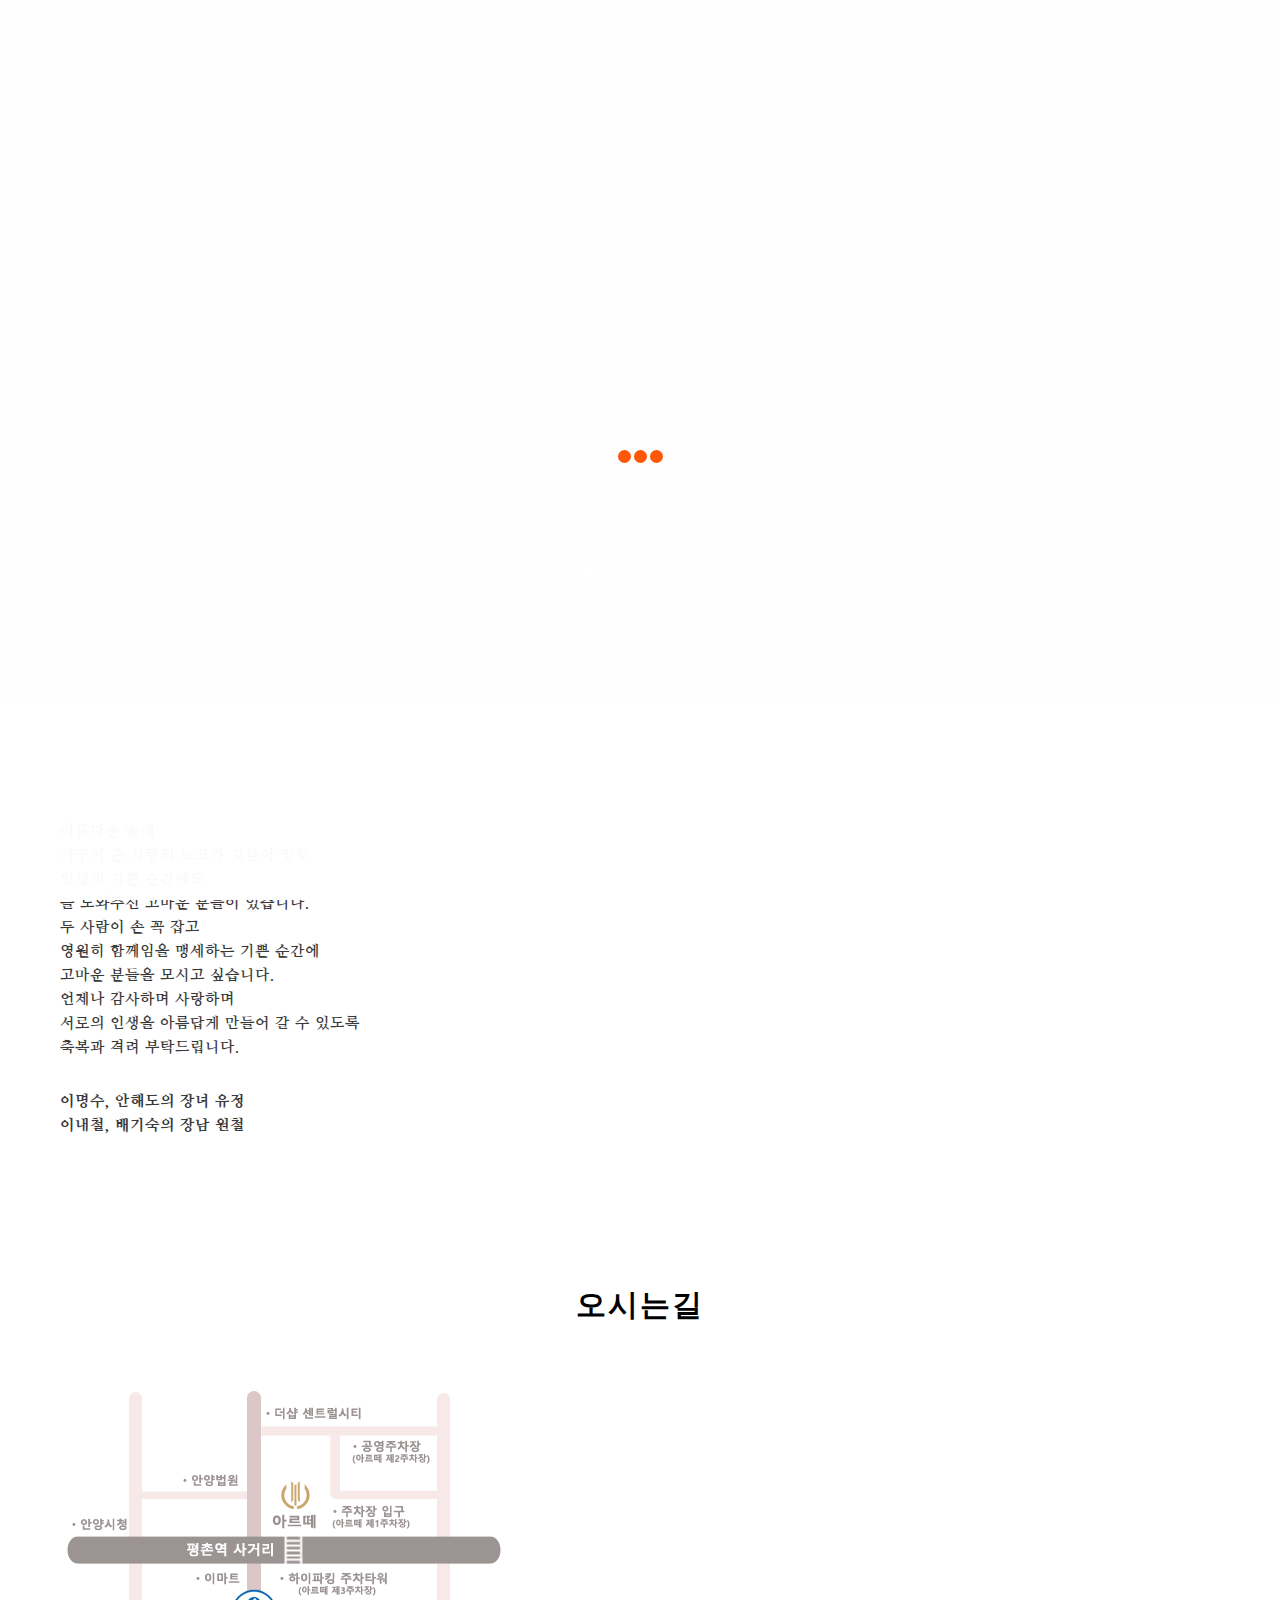
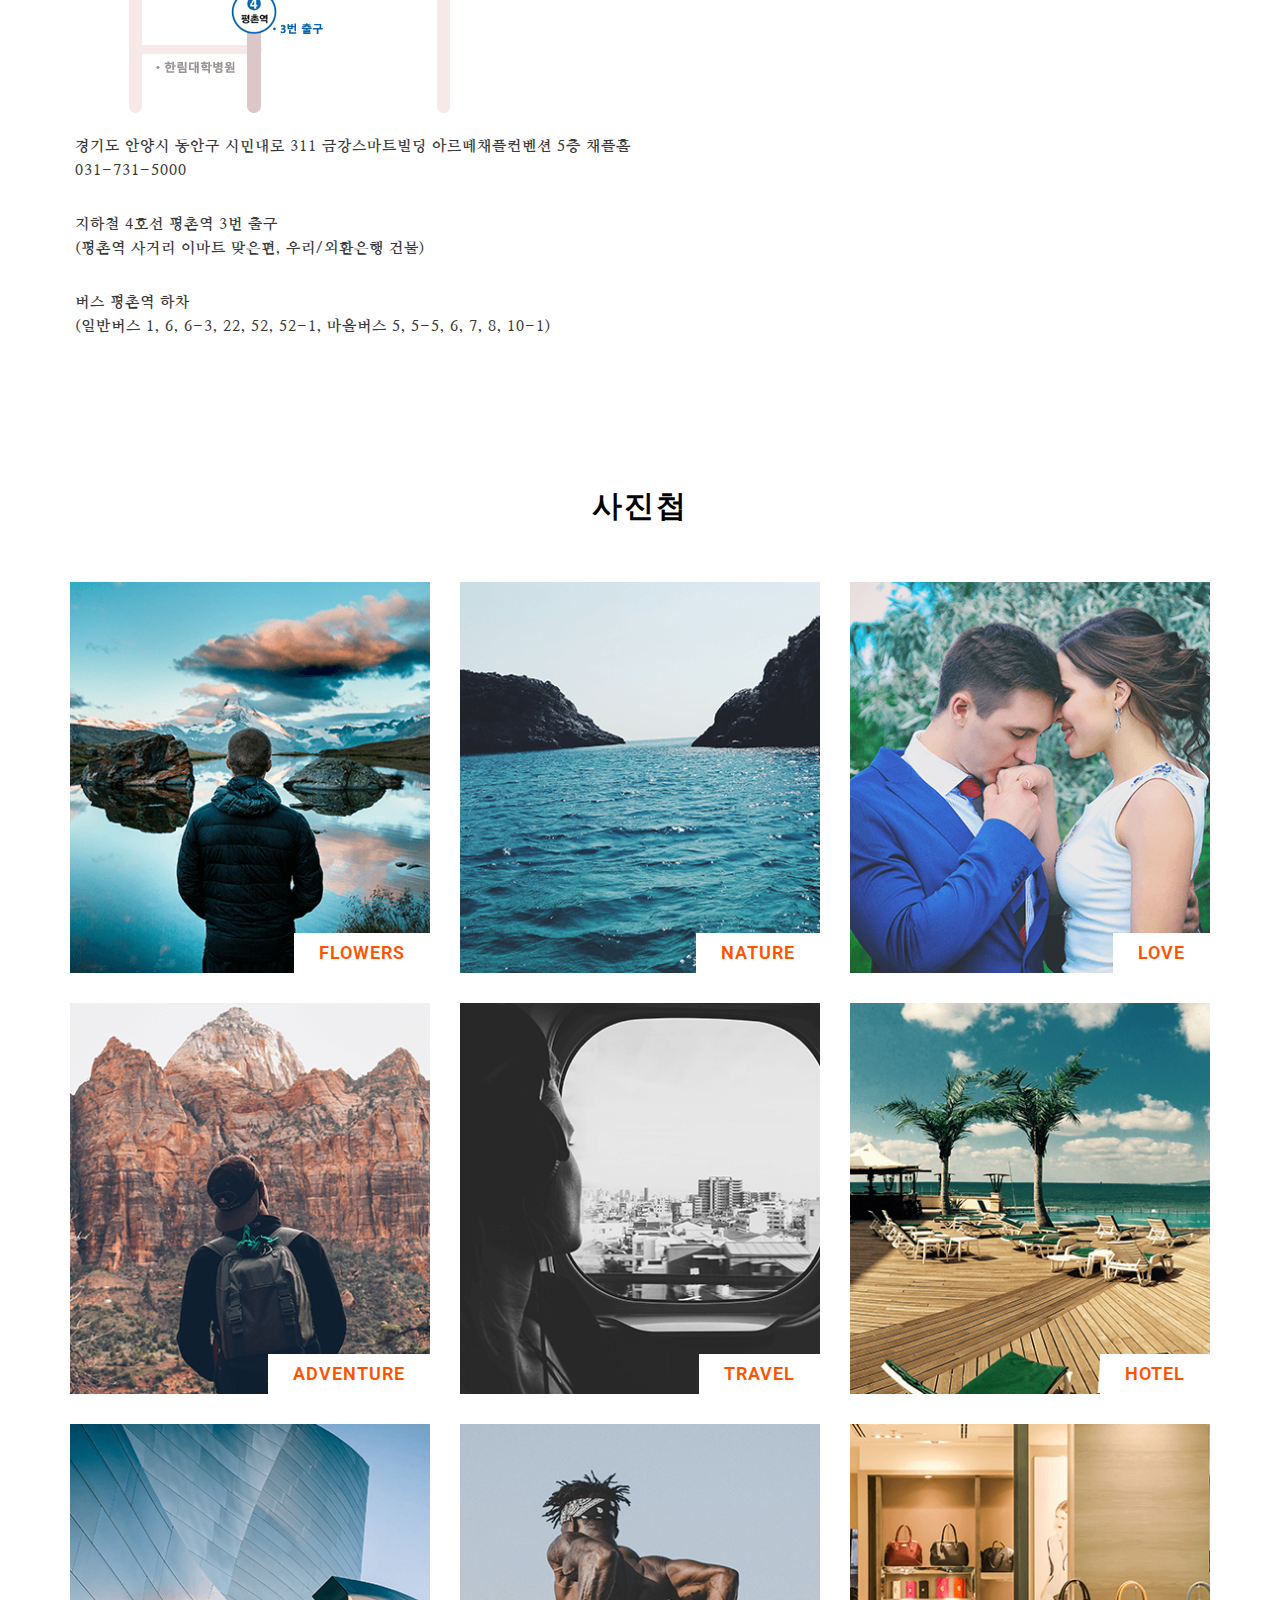
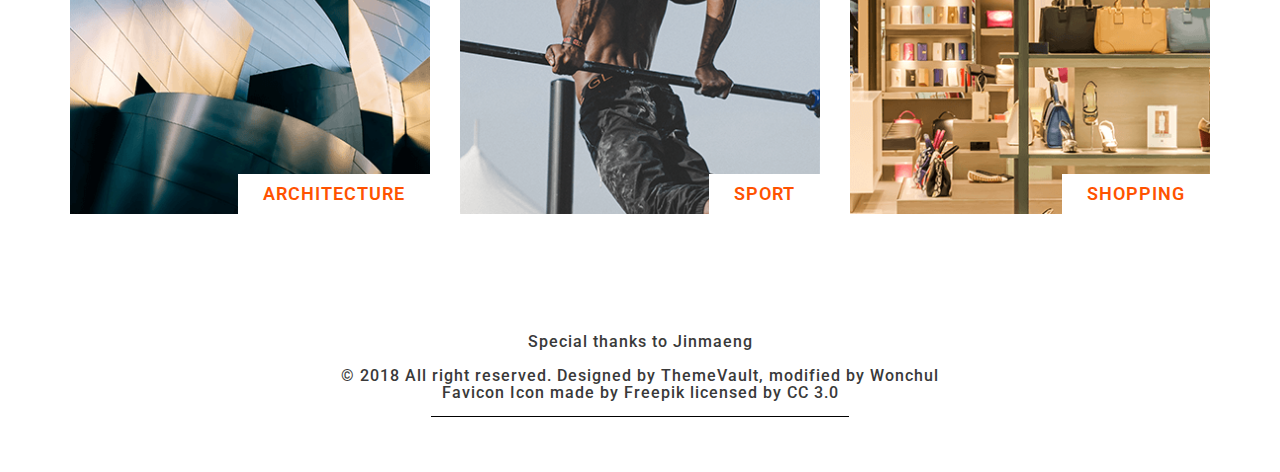
==== wed/index.html @ c291c89d "Add Initial wed page" ====
<!--Template Name: Snappy
File Name: index.html
Author Name: ThemeVault
Author URI: http://www.themevault.net/
License URI: http://www.themevault.net/license/-->

<!DOCTYPE html>
<html lang="en">
    <head>
        <meta charset="utf-8">
        <meta http-equiv="X-UA-Compatible" content="IE=edge">
        <meta name="viewport" content="width=device-width, initial-scale=1.0">
        <link rel="icon" href="images/favicon.png"/>
        <title>유정 & 원철 결혼합니다.</title>
        <!-- Bootstrap core CSS -->
        <link href="css/bootstrap.min.css" rel="stylesheet">
        <link href="css/magnific-popup.css" rel="stylesheet">
        <!-- Custom styles for this template -->
        <link href="css/style.css" rel="stylesheet">
        <link href="css/responsive.css" rel="stylesheet">
        <script src="js/jquery.min.js" type="text/javascript"></script>
        <script src="js/bootstrap.min.js" type="text/javascript"></script>
        <script src="js/custom.js" type="text/javascript"></script>
    </head>
    <body id="myPage">
        <div class="section-page-wrap">
            <div id="preloader-container">
                <div class="preloader">
                    <span class="bubble-01"></span>
                    <span class="bubble-02"></span>
                    <span class="bubble-03"></span>
                </div>
            </div>
            <div class="banner-full-image">
                <div class="banner-title">
                    <h1>결혼합니다</h1>
                </div>
                <div class="banner-bottom-title">
                    <h1>원철 & 유정</h1>
                </div>
                <div class="banner-bottom-title-dates">
                    <h1>2018.10.28(일) 11시</h1>
                </div>
            </div>

            <!-------------About----------->
            <section id="about" class="section-padding">
                <div class="container">
                    <div class="row text-center">
                        <div class="row text-left">
                          <p class="desc-text">
                            아름다운 꽃에<br>
                            가꾸어 온 사랑의 노고가 깃들어 있듯<br>
                            인생의 기쁜 순간에도<br>
                            늘 도와주신 고마운 분들이 있습니다.<br>
                            두 사람이 손 꼭 잡고<br>
                            영원히 함께임을 맹세하는 기쁜 순간에<br>
                            고마운 분들을 모시고 싶습니다.<br>
                            언제나 감사하며 사랑하며<br>
                            서로의 인생을 아름답게 만들어 갈 수 있도록<br>
                            축복과 격려 부탁드립니다.
                          </p>
                        </div>
                    </div>
                    <div class="row">
                        <div class="row text-left">
                            <p class="desc-text2">
                                이명수, 안해도의 장녀 유정<br>
                                이내철, 배기숙의 장남 원철
                            </p>
                        </div>
                    </div>
                </div>
            </section>

            <!--- Map --->
            <section id="map" class="section-padding">
                <div class="container">
                    <div class="text-head">
                        <h2>오시는길</h2>
                    </div>
                    <div class="row text-center">
                        <div class="map-image">
                           <img src="images/map.png" alt="user-image" class="img-responsive"><br>
                        </div>
                    </div>
                    <div class="row text-left">
                        <p class="desc-text">
                            경기도 안양시 동안구 시민대로 311 금강스마트빌딩 아르떼채플컨벤션 5층 채플홀<br>
                            031-731-5000
                        </p>
                        <p class="desc-text">
                            지하철   4호선 평촌역 3번 출구<br>
                            (평촌역 사거리 이마트 맞은편, 우리/외환은행 건물)<br>
                        </p>
                        <p class="desc-text">
                            버스   평촌역 하차<br>
                            (일반버스 1, 6, 6-3, 22, 52, 52-1, 마을버스 5, 5-5, 6, 7, 8, 10-1)
                        </p>
                    </div>
                </div>
            </section>


            <!------------Images--------------------->
            <section id="gallery-block" class="section-padding">
                <div class="container">
                    <div class="text-head">
                        <h2>사진첩</h2>
                    </div>
                    <div class="row">
                        <div class="col-md-4 col-sm-4 col-xs-12 gallery-list">
                            <div class="port-image">
                                <img src="images/gallery-image1.png" alt="Gallery-Image" class="img-responsive">
                                <div class="overlay">
                                    <div class="text"><a href="images/gallery-image1.png" class="image-popup"><img src="images/pin.png"></a></div>
                                </div>
                            </div>
                            <h1 class="port-title">flowers</h1>
                        </div>
                        <div class="col-md-4 col-sm-4 col-xs-12 gallery-list">
                            <div class="port-image">
                                <img src="images/gallery-image2.png" alt="Gallery-Image" class="img-responsive">
                                <div class="overlay">
                                    <div class="text"><a href="images/gallery-image2.png" class="image-popup"><img src="images/pin.png"></a></div>
                                </div>
                            </div>
                            <h1 class="port-title">nature</h1>
                        </div>
                        <div class="col-md-4 col-sm-4 col-xs-12 gallery-list">
                            <div class="port-image">
                                <img src="images/gallery-image3.png" alt="Gallery-Image" class="img-responsive">
                                <div class="overlay">
                                    <div class="text"><a href="images/gallery-image3.png" class="image-popup"><img src="images/pin.png"></a></div>
                                </div>
                            </div>
                            <h1 class="port-title">love</h1>
                        </div>
                        <div class="col-md-4 col-sm-4 col-xs-12 gallery-list">
                            <div class="port-image">
                                <img src="images/gallery-image4.png" alt="Gallery-Image" class="img-responsive">
                                <div class="overlay">
                                    <div class="text"><a href="images/gallery-image4.png" class="image-popup"><img src="images/pin.png"></a></div>
                                </div>
                            </div>
                            <h1 class="port-title">adventure</h1>
                        </div>
                        <div class="col-md-4 col-sm-4 col-xs-12 gallery-list">
                            <div class="port-image">
                                <img src="images/gallery-image5.png" alt="Gallery-Image" class="img-responsive">
                                <div class="overlay">
                                    <div class="text"><a href="images/gallery-image5.png" class="image-popup"><img src="images/pin.png"></a></div>
                                </div>
                            </div>
                            <h1 class="port-title">travel</h1>
                        </div>
                        <div class="col-md-4 col-sm-4 col-xs-12 gallery-list">
                            <div class="port-image">
                                <img src="images/gallery-image6.png" alt="Gallery-Image" class="img-responsive">
                                <div class="overlay">
                                    <div class="text"><a href="images/gallery-image6.png" class="image-popup"><img src="images/pin.png"></a></div>
                                </div>
                            </div>
                            <h1 class="port-title">hotel</h1>
                        </div>
                        <div class="col-md-4 col-sm-4 col-xs-12 gallery-list">
                            <div class="port-image">
                                <img src="images/gallery-image7.png" alt="Gallery-Image" class="img-responsive">
                                <div class="overlay">
                                    <div class="text"><a href="images/gallery-image7.png" class="image-popup"><img src="images/pin.png"></a></div>
                                </div>
                            </div>
                            <h1 class="port-title">architecture</h1>
                        </div>
                        <div class="col-md-4 col-sm-4 col-xs-12 gallery-list">
                            <div class="port-image">
                                <img src="images/gallery-image8.png" alt="Gallery-Image" class="img-responsive">
                                <div class="overlay">
                                    <div class="text"><a href="images/gallery-image8.png" class="image-popup"><img src="images/pin.png"></a></div>
                                </div>
                            </div>
                            <h1 class="port-title">sport</h1>
                        </div>
                        <div class="col-md-4 col-sm-4 col-xs-12 gallery-list">
                            <div class="port-image">
                                <img src="images/gallery-image9.png" alt="Gallery-Image" class="img-responsive">
                                <div class="overlay">
                                    <div class="text"><a href="images/gallery-image9.png" class="image-popup"><img src="images/pin.png"></a></div>
                                </div>
                            </div>
                            <h1 class="port-title">shopping</h1>
                        </div>
                    </div>
                </div>
            </section>

            <!--------Images End------------------>


            <!---footer--->
            <footer>
                <div class="container text-center">
                    <div class="copyright">
                        <!--Do not remove Backlink from footer of the template. To remove it you can purchase the Backlink-->
                        Special thanks to Jinmaeng<br><br>
                        &copy; 2018 All right reserved. Designed by ThemeVault, modified by Wonchul<br>
                        Favicon Icon made by Freepik licensed by CC 3.0
                    </div>
                </div>
            </footer>
        </div>
        <script>
            jQuery(window).load(function () {
                $('#preloader-container').delay(650).fadeOut('slow')
                        ;
            });
        </script>
        <script src="js/jquery.magnific-popup.min.js"></script>
        <script>
                            jQuery(document).ready(function ($) {
                                $('.image-popup').magnificPopup({
                                    type: 'image',
                                    removalDelay: 300,
                                    mainClass: 'mfp-with-zoom',
                                    titleSrc: 'title',
                                    gallery: {
                                        enabled: true
                                    },
                                    zoom: {
                                        enabled: true, // By default it's false, so don't forget to enable it

                                        duration: 300, // duration of the effect, in milliseconds
                                        easing: 'ease-in-out', // CSS transition easing function

                                        // The "opener" function should return the element from which popup will be zoomed in
                                        // and to which popup will be scaled down
                                        // By defailt it looks for an image tag:
                                        opener: function (openerElement) {
                                            // openerElement is the element on which popup was initialized, in this case its <a> tag
                                            // you don't need to add "opener" option if this code matches your needs, it's defailt one.
                                            return openerElement.is('img') ? openerElement : openerElement.find('img');
                                        }
                                    }
                                });
                            });
        </script>
    </body>
</html>
---- wed/css/style.css ----
/*
Template Name: Snappy
File Name: style.css
Author Name: ThemeVault
Author URI: http://www.themevault.net/
License URI: http://www.themevault.net/license/
*/


/* FONTS*/

@import url('https://fonts.googleapis.com/css?family=Oswald:400,500,600,700');
@import url('https://fonts.googleapis.com/css?family=Roboto:300,400,500,700,900');
@import url('https://fonts.googleapis.com/css?family=Nanum+Brush+Script|Nanum+Myeongjo:400,700,800&subset=korean');

/*@import '../fonts/font-awesome-4.7.0/css/font-awesome.min.css';*/


html {
    font-family: sans-serif;
    -ms-text-size-adjust: 100%;
    -webkit-text-size-adjust: 100%;
    font-size: 10px;
    -webkit-tap-highlight-color: transparent;
    margin: 0;
    padding: 0;
}

a, button {
    text-decoration: none;
    cursor: pointer;
}
a {
    color: inherit;
    -webkit-transition: color 0.3s ease;
    -moz-transition: color 0.3s ease;
    -ms-transition: color 0.3s ease;
    -o-transition: color 0.3s ease;
    transition: color 0.3s ease;
}
a:hover,
a:active,
a:focus {
    color: inherit;
    outline: none !important;
    text-decoration: none;
}

ul{
    margin: 0;
    padding: 0;
}
.form-control::-webkit-input-placeholder {
    color: #ff5200;
    opacity: 1;
}
.placeholder-fix:focus::-webkit-input-placeholder  {color:transparent !important; }
.placeholder-fix:focus::-moz-placeholder   {color:transparent !important;}
.placeholder-fix:-moz-placeholder   {color:transparent !important;}
.form-control:focus{

}
textarea:focus,textArea:focus,
input[type="text"]:focus,
input[type="password"]:focus,
input[type="datetime"]:focus,
input[type="datetime-local"]:focus,
input[type="date"]:focus,
input[type="month"]:focus,
input[type="time"]:focus,
input[type="week"]:focus,
input[type="number"]:focus,
input[type="email"]:focus,
input[type="url"]:focus,
input[type="search"]:focus,
input[type="tel"]:focus,
input[type="color"]:focus,
.uneditable-input:focus {   
    border-color: none;
    box-shadow: none !important;
    outline: 0 none;
    border-color: #ff5200 !important;
}

button,
input,
optgroup,
select,
textarea {
    color: inherit;
    font: inherit;
    margin: 0;
}
button:active,
button:focus {
    outline: none !important;
    text-decoration: none;
}
.section-page-wrap {
    overflow: hidden;
    position: relative;
}

/* typography */

body {
    margin: 0;
    color: #393939;
    font-family: 'Roboto', sans-serif;
    font-size: 13px;
    line-height: 1.1;
    background-color: #fff;
}
* {
    margin: 0;
    padding: 0;
}
h1,h2,h3,h4,h5,h6,p{
    margin: 0
}

/* buttons */

.btn {
    text-align: center;
    line-height: 1.1;
    border-radius: 0;
    color: #fff;
    position: relative;
}
.btn-secondary {
    background: #ff5200 none repeat scroll 0 0;
    font-size: 13px;
    font-weight: 600;
    letter-spacing: 1px;
    border: 2px solid rgba(0,0,0,0);
    padding: 13px 15px;
    text-transform: uppercase;
    transition: background 0.3s ease-in-out 0s;
}
.btn-secondary:hover {
    color: #fff;
}

.btn-primary {
    background: #ff5200 none repeat scroll 0 0;
    border: medium none;
    border-radius: 8px;
    font-size: 15px;
    font-weight: 600;
    letter-spacing: 2px;
    padding: 13px 15px;
    text-transform: uppercase;
    transition: background 0.3s ease-in-out 0s;
}
.btn-primary:hover {
    background: #393939;
    border-color: #38300a;
}
.btn-primary.focus, .btn-primary:focus {
    background: #393939;
    border-color: #393939;
}

.btn-submit {
    display: block;
    width: 100%;
    padding: 16px;
    font-size: 13px;
    font-weight: 600;
    letter-spacing: 1.3px;
    color: #fff;
    -webkit-transition: background 0.3s ease-in-out;
    -moz-transition: background 0.3s ease-in-out;
    -ms-transition: background 0.3s ease-in-out;
    -o-transition: background 0.3s ease-in-out;
    transition: background 0.3s ease-in-out;
}

/*toggle menu*/
.top-nav-bar {
    left: 70px;
    position: absolute;
    top: 60px;
    z-index: 99999;
}
#toggle {
    cursor: pointer;
    width: 28px;
    margin-bottom: 25px;
}

#toggle div {
    width: 100%;
    height: 3px;
    background: #ff5200;
    margin: 5px auto;
    transition: all 0.3s;
    backface-visibility: hidden;
}

#toggle.on .one {
    transform: rotate(45deg) translate(4px, 4px);
}

#toggle.on .two {
    opacity: 0;
}

#toggle.on .three {
    transform: rotate(-45deg) translate(7px, -8px);
}

#menu {

    display: none;
}

.menu-view li a {
    display: inline-block;
    padding-top: 25px;
    padding-bottom: 25px;
}



/*banner*/
.banner-full-image {
    background: rgba(0, 0, 0, 0) url("../images/banner.JPG") no-repeat scroll center top / cover ;
    background-attachment: fixed;
    height: 700px;
    position: relative;
}
.banner-full-image::after {
    background-color: rgba(0, 0, 0, 0.2);
    content: "";
    display: block;
    height: 100%;
    left: 0;
    position: relative;
    top: 0;
    width: 100%;
    z-index: 1;
}
.banner-title {
    color: #fff;
    display: block;
    left: 50%;
    position: absolute;
    text-align: center;
    top: 25%;
    transform: translate(-50%, -50%);
    width: 100%;
    z-index: 2;
}

.banner-title > h1 {
    color: #fff;
    font-family: 'Nanum Brush Script', cursive;
    font-size: 70px;
    font-weight: 200;
    letter-spacing: 4px;
    line-height: 1.3;
    text-transform: uppercase;
    margin-bottom: 50px;
}

.banner-bottom-title {
    color: #fff;
    display: block;
    left: 50%;
    position: absolute;
    text-align: center;
    top: 85%;
    transform: translate(-50%, -50%);
    width: 100%;
    z-index: 2;
}

.banner-bottom-title > h1 {
    color: #fff;
    font-family: 'Nanum Brush Script', cursive;
    font-size: 70px;
    font-weight: 200;
    letter-spacing: 4px;
    line-height: 1.3;
    text-transform: uppercase;
    margin-bottom: 50px;
}

.banner-bottom-title-dates {
    color: #fff;
    display: block;
    left: 50%;
    position: absolute;
    text-align: center;
    top: 97%;
    transform: translate(-50%, -50%);
    width: 100%;
    z-index: 2;
}

.banner-bottom-title-dates > h1 {
    color: #fff;
    font-family: 'Nanum Brush Script', cursive;
    font-size: 35px;
    font-weight: 200;
    letter-spacing: 4px;
    line-height: 1.3;
    text-transform: uppercase;
    margin-bottom: 50px;
}


.map-image {
  display: block;
  margin-left: auto;
  margin-right: auto;
  width: 100%;
}

/*gallery block*/
.port-image {
    position: relative;
}
.overlay {
    position: absolute;
    bottom: 0;
    left: 100%;
    right: 0;
    background-color: rgba(221,221,221,0.6);
    overflow: hidden;
    width: 0;
    height: 100%;
    transition: .5s ease;
}

.port-image:hover .overlay {
    width: 100%;
    left: 0;
}
.text {
    left: 50%;
    overflow: hidden;
    position: absolute;
    top: 50%;
    transform: translate(-50%, -50%);
}
#gallery-block .row > .gallery-list {
    margin-bottom: 30px;
}
#gallery-block .row > .gallery-list:nth-last-child(-n+3){
    margin-bottom: 0px;
}


/*section padd*/
.section-padding{
    padding-top: 120px;
}
.offspace-125 {
    margin-top: 125px;
}
.offspace-90{
    margin-top: 90px;
}
.offspace-80{
    margin-top: 80px;
}
.offspace-60{
    margin-top: 60px;
}
.offspace-45{
    margin-top: 45px;
}
.divider-50 {
    border: medium none;
    clear: both;
    margin: 0;
    padding: 0;
    position: relative;
    height: 50px;
}

/*contact*/
.maintitle, .wrapactiondefault {
    background: rgba(0, 0, 0, 0) url("../images/sep-line.png") repeat scroll left top;
}
.maintitle {
    font-size: 19px;
    font-weight: 600;
    letter-spacing: 1px;
    line-height: 1;
    margin: 0 0 30px;
    padding: 0;
}
.maintitle span {
    background: #fff none repeat scroll 0 0;
    padding-right: 10px;
    text-transform: uppercase;
}
#contact dd span {
    font-weight: 500;
    color: #ff5200;
    margin-right: 5px;
}
#contact dd a:hover{
    color:#ff5200; 
}
#contact dd {
    margin-top: 5px;
}
#contact .form-control {
    background: transparent none repeat scroll 0 0;
    border: 2px solid #393939;
    box-shadow: none !important;
    /*font-family: "Montserrat",arial,sans-serif;*/
}
#contact .form-control {
    border-radius: 0px;
    box-shadow: 0 1px 1px rgba(0, 0, 0, 0.075) inset;
    color: #555555;
    display: block;
    font-size: 14px;
    height: 50px;
    line-height: 1.42857;
    padding: 14px 12px;
    transition: border-color 0.15s ease-in-out 0s, box-shadow 0.15s ease-in-out 0s;
    width: 100%;
}
#contact textarea {
    height: 180px !important;
}
#contact .form-control:hover, #contact .form-control:focus, #contact .form-control:active {
    border: 2px solid #ff5200;
    box-shadow: none !important;
    outline: medium none;
}
#contact .form-group {
    margin-bottom: 30px;
}
/*about*/
.text-head h2 {
    color: #000;
    font-size: 30px;
    font-weight: 700;
    letter-spacing: 2px;
    margin-bottom: 60px;
    text-align: center;
    text-transform: uppercase;
}
.user-title {
    color: #ff5200;
    font-weight: 600;
    letter-spacing: 1px;
    margin-top: 30px;
    text-transform: capitalize;
}
h2 {
    color: #393939;
    letter-spacing: 0.5px;
}
.port-title {
    background-color: #fff;
    bottom: 0;
    color: #ff5200;
    font-size: 18px;
    font-weight: 600;
    letter-spacing: 1px;
    padding: 10px 25px;
    position: absolute;
    right: 15px;
    text-transform: uppercase;
}


.desc-text {
    color: #393939;
    font-family: Nanum Myeongjo;
    font-size: 15px;
    font-weight: 700;
    letter-spacing: 1px;
    line-height: 24px;
    padding-left: 20px;
    padding-right: 20px;
    margin-bottom: 2em;
}

.desc-text2 {
    color: #393939;
    font-family: Nanum Myeongjo;
    font-size: 15px;
    font-weight: 900;
    letter-spacing: 1px;
    line-height: 24px;
    padding-left: 20px;
    padding-right: 20px;
    margin-bottom: 2em;
}

.tb-space {
    margin: 20px 0;
}
.desc-text + .desc-text {
    margin-top: 20px;
}
.item-about-review {
    display: table;
    margin-bottom: 50px;
}
.about-review-thumb {
    display: table-cell;
    width: 100px;
}
.about-review-thumb a {
    border: 1px solid #e5e5e5;
    display: block;
    overflow: hidden;
    padding: 10px;
    transition: all 0.5s ease-out 0s;
}
.about-review-thumb a img {
    transition: all 0.5s ease-out 0s;
    max-width: 100px;
}
.about-review-thumb a:hover {
    border-color: #ff5200;
}
.about-review-thumb a:hover img {
    transform: scale(1.15);
}
.about-info {
    display: table-cell;
    padding: 0 30px;
    vertical-align: top;
}
.title14 {
    font-size: 18px;
    font-weight: 600;
    letter-spacing: 1px;
    margin-bottom: 8px;
    text-transform: capitalize;
}
.title14 a:hover {
    color: #ff5200;
}
.desc {
    color: #555;
    line-height: 24px;
    font-size: 14px;
}



/*footer*/
footer{
    margin-top: 65px;
    padding: 55px 0;
    color: #393939;

}
.copyright {
    display: inline-block;
    font-size: 15.5px;
    font-weight: 500;
    letter-spacing: 1px;
    padding-bottom: 15px;
    position: relative;
    text-align: center;
}
.copyright::after {
    background-color: #000;
    bottom: 0;
    content: "";
    height: 1px;
    left: 0;
    margin-left: 15%;
    position: absolute;
    width: 70%;
}
.copyright a{
    color: #ff5200;
}
.copyright a:hover{
    color: #38300a;
}


/*instafeed images*/
#instafeed .likes {
    background: rgba(0,0,0, 0.5) none repeat scroll 0 0;
    color: #ffffff;
    display: flex;
    flex-direction: column;
    font-family: sans-serif;
    font-size: 1em;
    height: 100%;
    justify-content: center;
    left: 0;
    opacity: 0;
    position: absolute;
    right: 0;
    text-align: center;
    text-shadow: 0 1px rgba(0, 0, 0, 0.5);
    top: 0;
    transition: opacity 100ms ease 0s;
    width: 100%;
}
#instafeed a img{
    max-width: 100%;
}
.insta-image {
    max-width: 150px;
    position: relative;
}
#instafeed a:hover .likes {
    opacity:1;
}
.animated.flipInX {
    display: block;
    /*float: left;*/
    position: relative;
}
#instafeed > div{
    padding-left: 0px;
    padding-right: 0px;
}
.insta-image-list #instafeed > div:nth-child(-n+6){
    margin-bottom: 40px;
}


/* PRELOADER */
#page-preloader {
    background:  rgba(0,0,0,0.9);
}
#page-preloader {
    bottom: 0;
    height: 100%;
    left: 0;
    position: fixed;
    right: 0;
    top: 0;
    width: 100%;
    z-index: 100500;
}


.preloaderjs .spinner {
    display: none !important;
}
.loader-wrap {
    position: absolute;
    left: 50%;
    top: 50%;
    margin: -20px 0 0 -20px;
}
.loader-wrap > span {
    display: block;
}
.preloaderjs#page-preloader {
    background: rgba(46, 46, 46, 0.99) !important;
}
#page-preloader {
    position: fixed;
    z-index: 100500;
    top: 0;
    right: 0;
    bottom: 0;
    left: 0;
    width: 100%;
    height: 100%;
}
#page-preloader .spinner {
    position: absolute;
    z-index: 1001;
    top: 50%;
    left: 50%;
    display: block;
    width: 100px;
    height: 100px;
    margin-top: -50px;
    margin-left: -50px;
    -webkit-animation: spin 2.5s infinite linear;
    animation: spin 2.5s infinite linear;
    border: 4px double transparent;
    border-top-color: #e7e4d7;
    border-radius: 50%;
}
#page-preloader .spinner:before,
#page-preloader .spinner:after {
    position: absolute;
    content: '';
    border-radius: 50%;
}
#page-preloader .spinner:before {
    top: 5px;
    right: 5px;
    bottom: 5px;
    left: 5px;
    -webkit-animation: spin 2s infinite linear;
    animation: spin 2s infinite linear;
    border: 4px double transparent;
    border-top-color: #71383e;
}
#page-preloader .spinner:after {
    top: 15px;
    right: 15px;
    bottom: 15px;
    left: 15px;
    -webkit-animation: spin 1s infinite linear;
    animation: spin 1s infinite linear;
    border: 4px double transparent;
    border-top-color: #efa96b;
}
@-webkit-keyframes spin {
    0% {
        -webkit-transform: rotate(0);
        transform: rotate(0);
    }
    100% {
        -webkit-transform: rotate(360deg);
        transform: rotate(360deg);
    }
}
@keyframes spin {
    0% {
        -webkit-transform: rotate(0);
        transform: rotate(0);
    }
    100% {
        -webkit-transform: rotate(360deg);
        transform: rotate(360deg);
    }
}
.loader02 {
    width: 56px;
    height: 56px;
    border: 8px solid white;
    border-top-color: #fff;
    border-radius: 50%;
    position: relative;
    animation: loader-rotate 1s linear infinite;
    top: 50%;
    margin: -28px auto 0 auto;
}
.loader02 {
    border-top-color: #ff5200 !important;
}
@keyframes loader-rotate {
    0% {
        transform: rotate(0);
    }
    100% {
        transform: rotate(360deg);
    }
}

/*share buttons*/
.social-control-box {
    -webkit-transform: translateY(-50%) rotate(90deg) translateX(-50%);
    transform: translateY(-50%) rotate(90deg) translateX(-50%);
}
.share {
    cursor: default;
    display: inline-block;
    margin: 0 0.5em;
    padding: 0;
    position: fixed;
    right: 20px;
    text-align: center;
    top: 35px;
    z-index: 99999;
}
.follow:hover .label, .share:hover .label {
    opacity: 0;
    -webkit-transition: opacity .5s .125s ease-out;
    transition: opacity .5s .125s ease-out;
}
.follow:hover .icon, .share:hover .icon {
    border-radius: 50%;
    margin: 0 0;
}

.icon, .label {
    background-color: #ff5200;
    line-height: 2.4em;
}

.label {
    border-radius: 1rem;
    font-size: 13px;
    font-weight: 700;
    left: 0;
    letter-spacing: 1px;
    opacity: 1;
    pointer-events: none;
    position: absolute;
    right: 0;
    text-transform: capitalize;
    top: 0;
    transition: opacity 0.5s ease-out 0.75s;
    padding: 0;
}
.icon {
    border-radius: 0;
    cursor: pointer;
    display: inline-block;
    height: 2.4em;
    margin: 0 -.5em;
    -webkit-transition: background-color .5s ease-out, border-radius .5s .25s ease-out, margin .5s .25s ease-out;
    transition: background-color .5s ease-out, border-radius .5s .25s ease-out, margin .5s .25s ease-out;
    width: 2.4em;
    color: #fff;
}
.facebook {
    background-color: #31b0d5;
}
.twitter {
    background-color: #00aced;
}
.google-plus {
    background-color: #dd4b39;
}
.pinterest {
    background-color: #cb2027;
}
.icon.first {
    border-bottom-left-radius: 1em;
    border-top-left-radius: 1em;
    margin-left: 0;
}
.icon.last {
    border-bottom-right-radius: 1em;
    border-top-right-radius: 1em;
    margin-right: 0;
}
.icon:hover {
   color: #fff;
}



/*preload*/
#preloader-container {
    background: #fff;
    height: 100%;
    position: fixed;
    width: 100%;
    z-index: 9999;
}
.preloader {
    height: 60px;
    left: 50%;
    margin-left: -50px;
    margin-top: -31px;
    position: absolute;
    text-align: center;
    top: 50%;
    width: 100px;
}
.preloader span {
    animation-direction: alternate;
    animation-duration: 1s;
    animation-iteration-count: infinite;
    animation-name: bubble-anim;
    background: #ff5200;
    border-radius: 60px;
    display: inline-block;
    height: 13px;
    margin: 31px auto;
    vertical-align: middle;
    width: 13px;
}
.bubble-01 {
    animation-delay: 0s;
}
.bubble-02 {
    animation-delay: 0.2s;
}
.bubble-03 {
    animation-delay: 0.4s;
}
@keyframes bubble-anim {
0% {
    background-color: #ff5200;
    height: 13px;
    transform: translateY(0px);
    width: 13px;
}
100% {
    background-color: #ff5200;
    height: 30px;
    transform: translateY(-26px);
    width: 30px;
}
}
---- wed/css/responsive.css ----
/*
Template Name: Snappy
File Name: responsive.css
Author Name: ThemeVault
Author URI: http://www.themevault.net/
License URI: http://www.themevault.net/license/
*/

/* Landscape phones and smaller */

@media (min-width: 1199px) and (max-width: 1240px) {}

@media (min-width: 1199px) {

}

@media (min-width: 768px) and (max-width: 991px) {}

@media (max-width: 991px) {
    .banner-title > h1 {
        font-size: 35px;
        margin-bottom: 45px;
    }
    footer {
        margin-top: 55px;
        padding: 45px 0;
    }
    .section-padding {
        padding-top: 60px;
    }
    .text-head h2 {
        font-size: 26px;
        margin-bottom: 40px;
    }
    .port-title {
        font-size: 16px;
        padding: 6px 18px;
    }
    .insta-image-list #instafeed > div:nth-child(-n+8){
        margin-bottom: 30px;
    }
}

@media (max-width: 767px) {
    .section-padding {
        padding-top: 50px;
    }
    .text-head h2 {
        font-size: 24px;
        letter-spacing: 1px;
        margin-bottom: 30px;
    }
    .desc-text {
        font-size: 13.5px;
        letter-spacing: 0.5px;
        line-height: 22px;
    }
    .top-nav-bar {
        left: 25px;
        top: 20px;
    }
    .menu-view li{
        float: left;
    }
    .menu-view li + li {
        margin-left: 25px;
    }
    .menu-view li a {
        padding-bottom: 10px;
        padding-top: 10px;
    }
    .user-title {
        margin-bottom: 20px;
        margin-top: 20px;
    }
    .banner-full-image {
        height: 420px;
    }
    .banner-title > h1 {
        font-size: 30px;
        letter-spacing: 3px;
        margin-bottom: 35px;
    }
    .btn-primary {
        font-size: 14px;
        padding: 12px 15px;
    }
    .image img{
        margin-left: auto;
        margin-right: auto;
    }
    .maintitle {
        font-size: 16px;
    }
    #contact .form-control {
        font-size: 13px;
        height: 40px;
        padding: 5px 10px;
    }
    #contact .form-group {
        margin-bottom: 25px;
    }
    .port-image {
        max-width: 364px;
    }
    #gallery-block .row > .gallery-list , #gallery-block .row > .gallery-list:nth-last-child(-n+3){
        margin-bottom: 20px;
    }
    #gallery-block .row > .gallery-list:nth-last-child(-n+1) {
        margin-bottom: 0;
    }
    #contactform {
        margin-bottom: 35px;
    }
    .insta-image-list #instafeed > div:nth-child(-n+10){
        margin-bottom: 20px;
    }
    #instafeed > div{
        padding-left: 10px;
        padding-right: 10px;
    }
    .copyright {
        font-size: 14px;
    }
    footer {
        margin-top: 0;
        padding: 56px 0 29px;
    }

}

@media (min-width: 640px) and (max-width: 767px) {
    .desc-text {
        font-size: 14px;
        letter-spacing: 1px;
        line-height: 24px;
    }
    .width-set-60 {
        width: 60%;
    }
    .width-set-40 {
        width: 40%;
    }
    #instafeed > div {
        width: 25% !important;
    }

}

@media (min-width: 361px) and (max-width: 767px) {
    .gallery-list {
        width: 50%;
    }
    .port-title {
        font-size: 13px;
        padding: 5px 10px;
    }


}
@media (min-width: 480px) and (max-width: 767px) {
    #instafeed > div {
        width: 33.33%;
    }
}

@media (max-width: 400px) {
    .section-padding {
        padding-top: 40px;
    }
    .text-head h2 {
        font-size: 22px;
        margin-bottom: 25px;
    }
    .maintitle {
        font-size: 15px;
    }
    .desc-text {
        font-size: 13px;
    }
    .desc-text + .desc-text {
        margin-top: 15px;
    }
    .banner-full-image {
        height: 400px;
    }
    .banner-title > h1 {
        font-size: 25px;
        letter-spacing: 2px;
        margin-bottom: 30px;
    }
    .item-about-review {
        margin-bottom: 35px;
    }
    .title14 {
        font-size: 17px;
    }
    .about-info {
        padding: 0 15px;
    }
    .about-review-thumb {
        width: 60px;
    }
    .about-review-thumb a img {
        max-width: 60px;
    }
    .btn-primary {
        font-size: 13px;
        letter-spacing: 1px;
        padding: 10px 12px;
    }

    .copyright {
        font-size: 13px;
    }
    .copyright a {
        display: block;
        margin-top: 2px;
    }
}
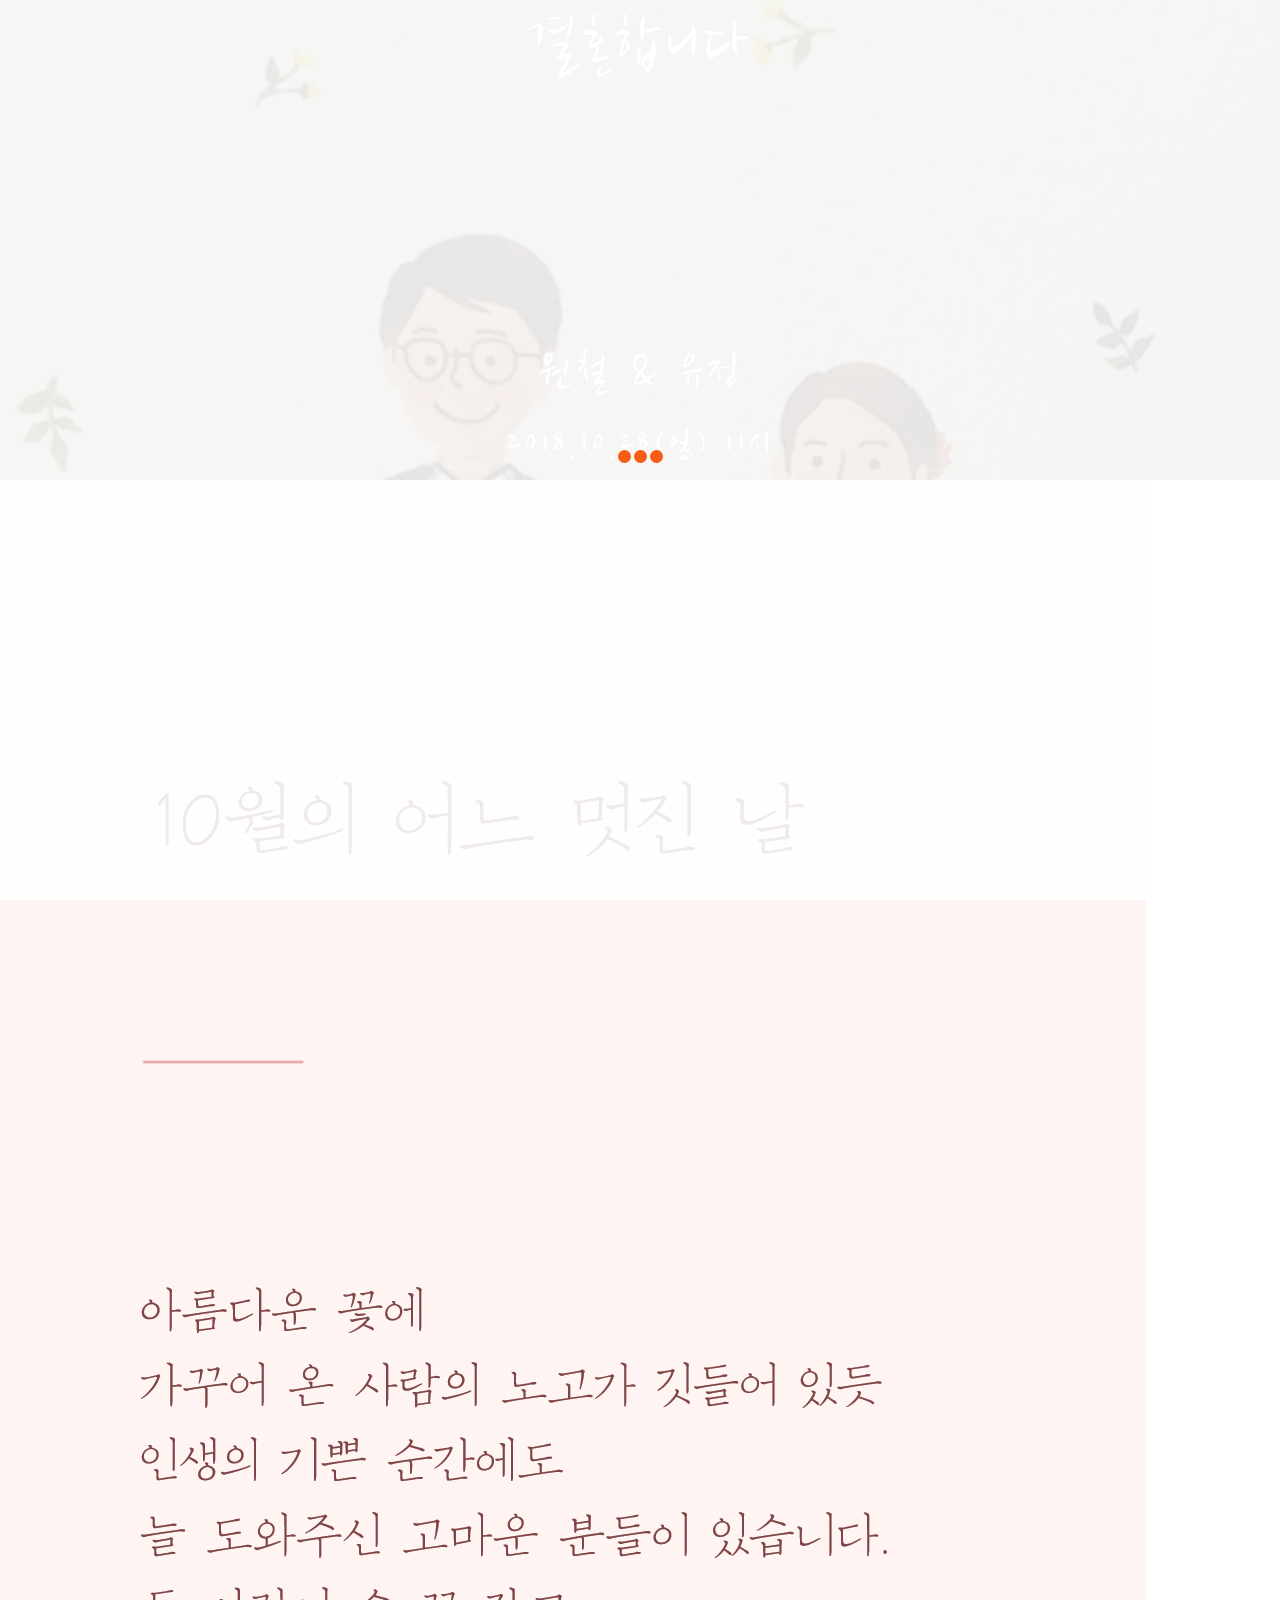
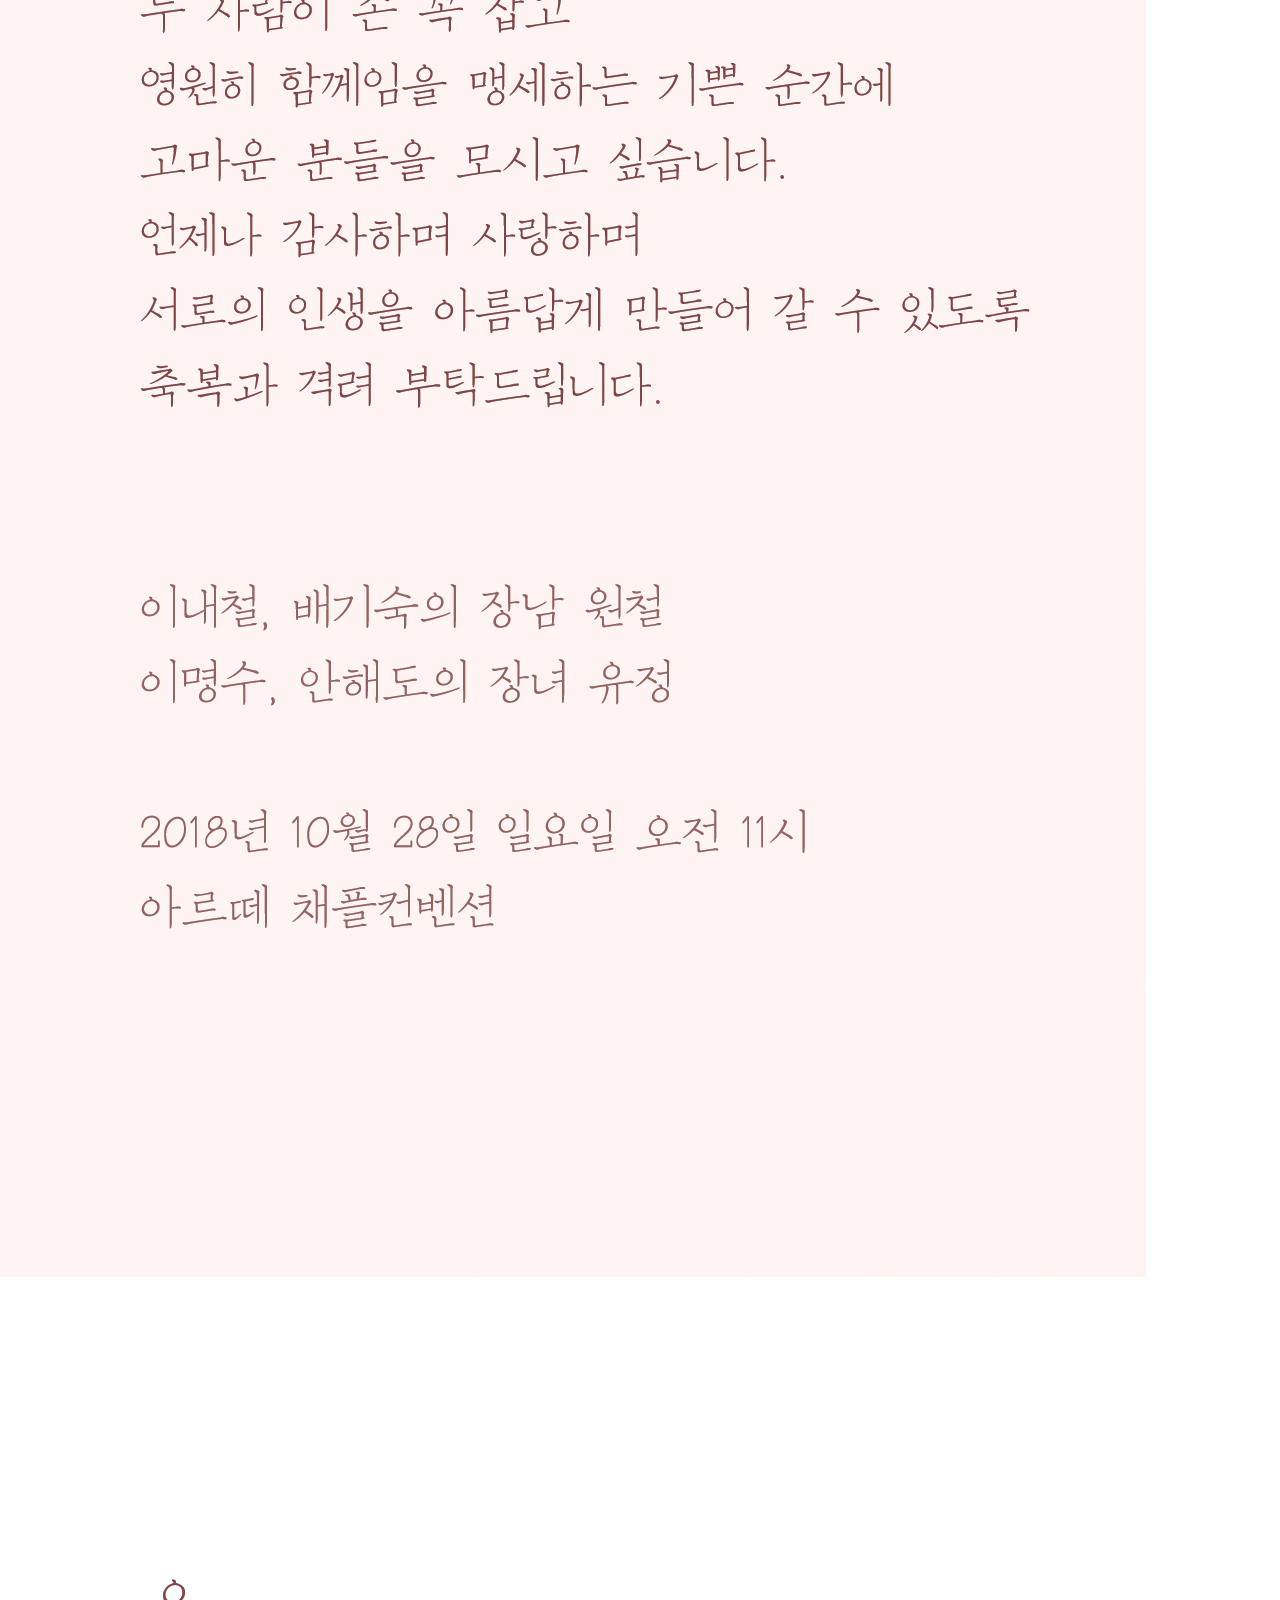
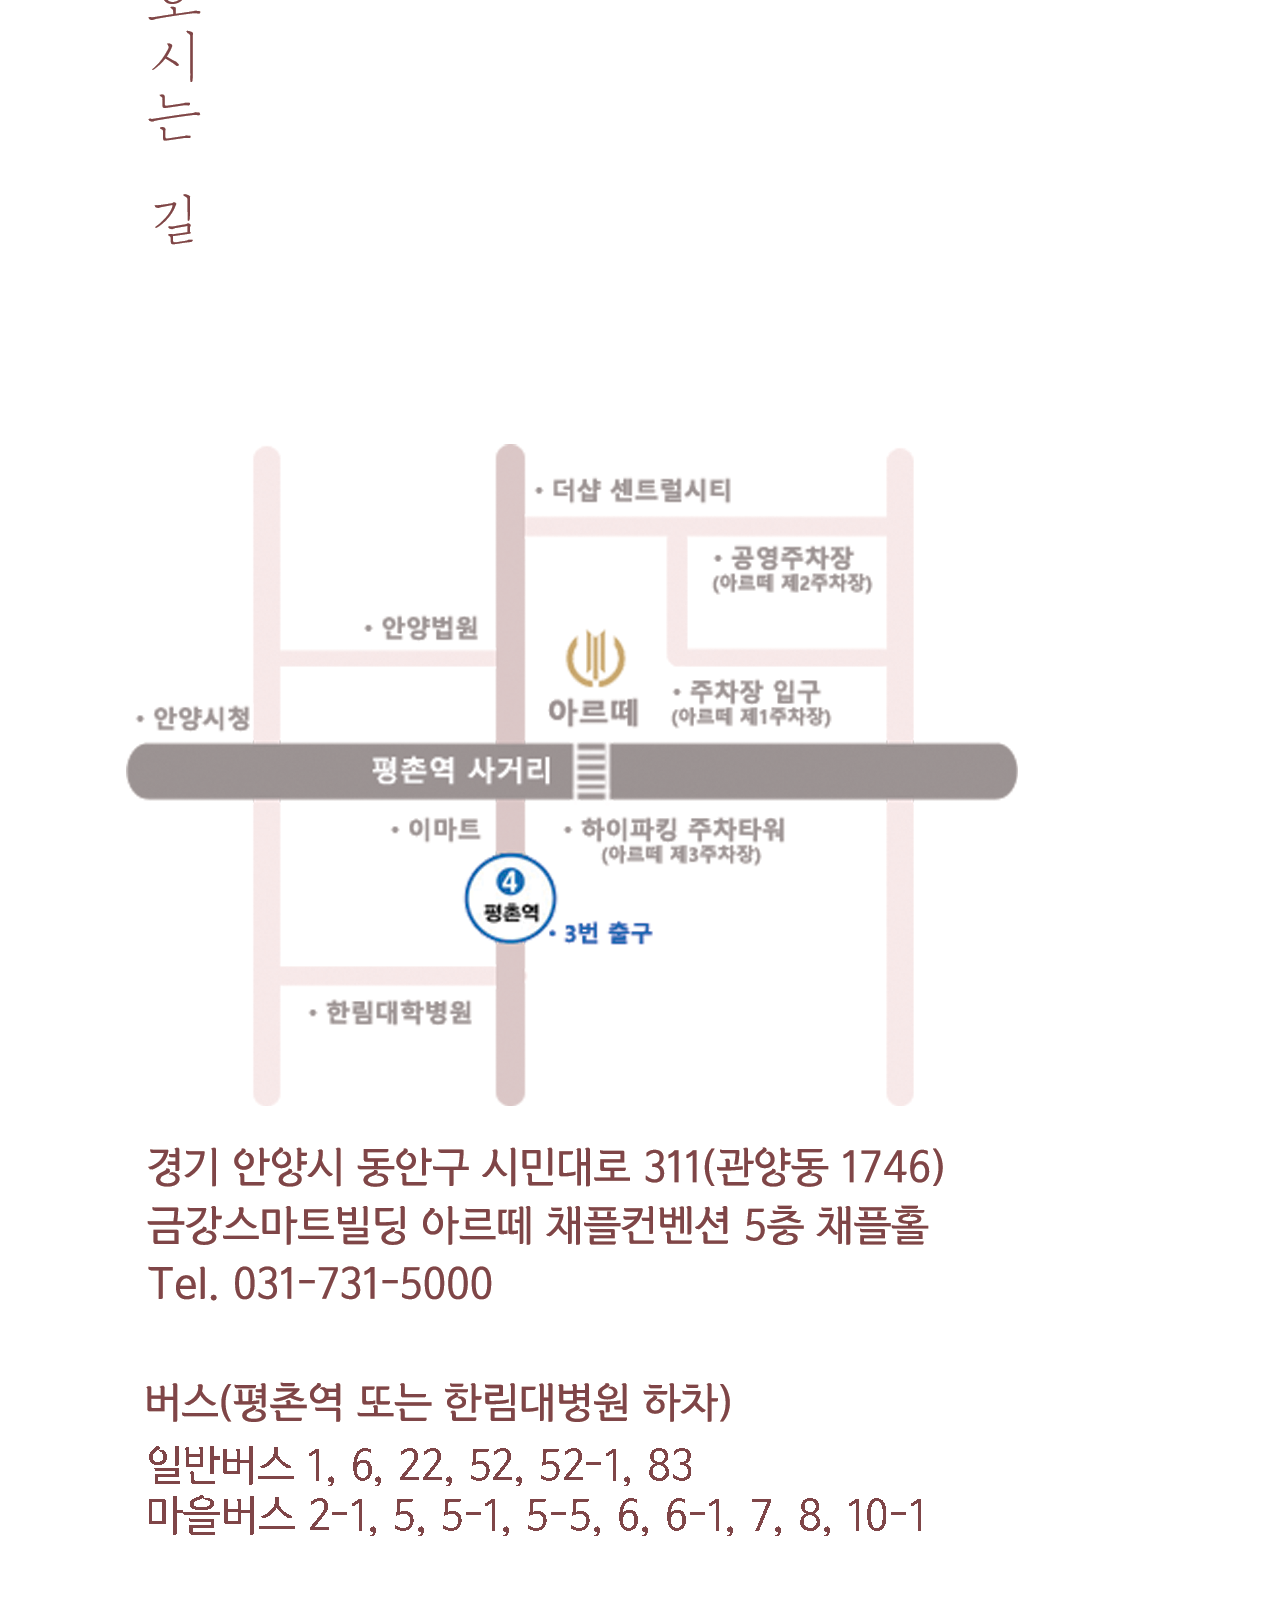
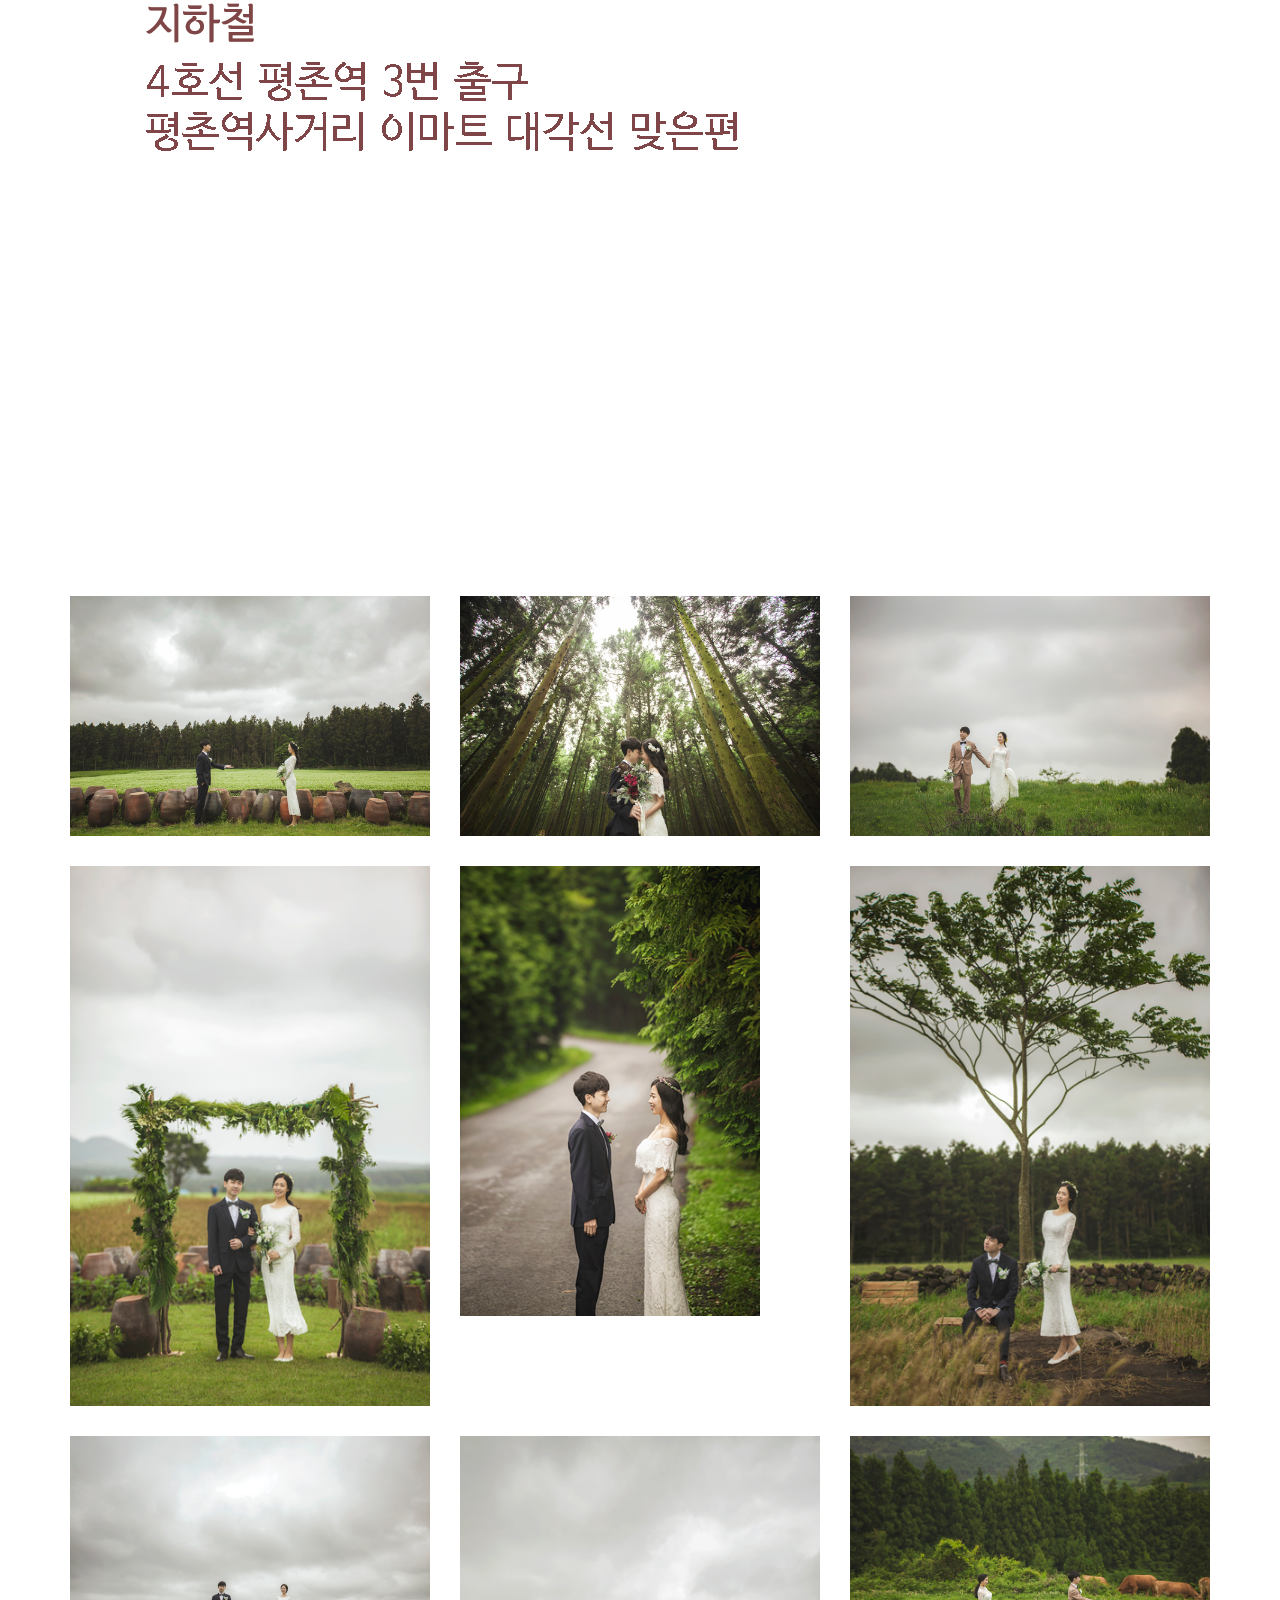
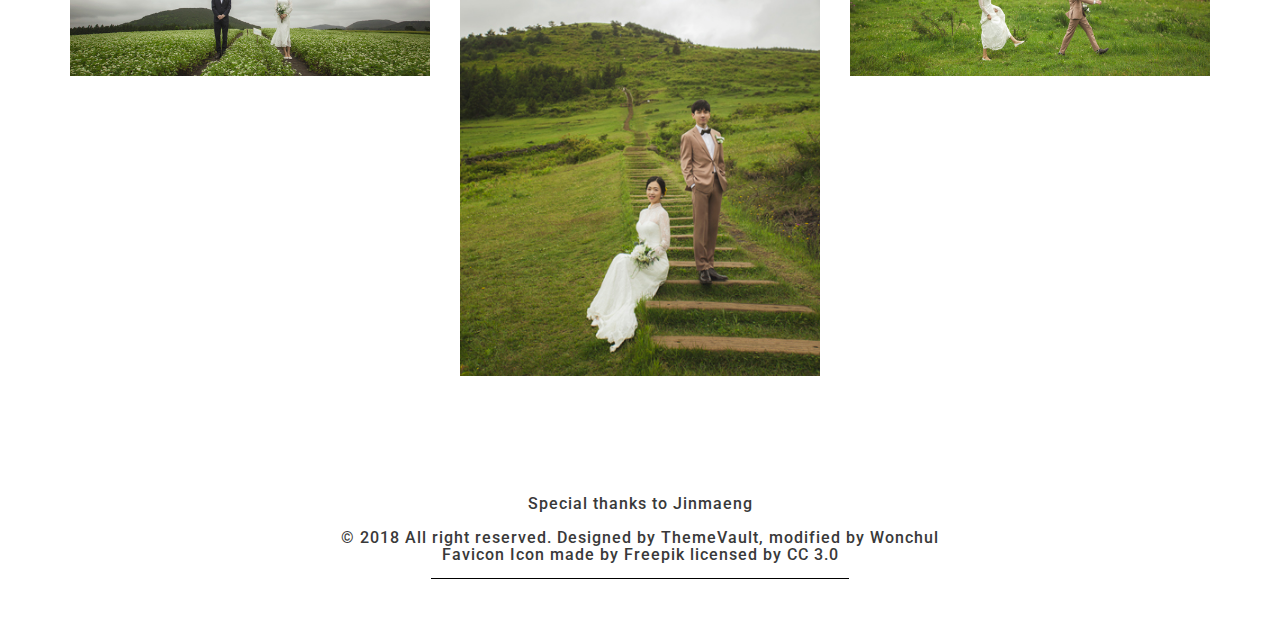
==== commit b030cd00: "Fixes" ====
--- a/wed/index.html
+++ b/wed/index.html
@@ -42,153 +42,87 @@
                     <h1>2018.10.28(일) 11시</h1>
                 </div>
             </div>
-
-            <!-------------About----------->
-            <section id="about" class="section-padding">
-                <div class="container">
-                    <div class="row text-center">
-                        <div class="row text-left">
-                          <p class="desc-text">
-                            아름다운 꽃에<br>
-                            가꾸어 온 사랑의 노고가 깃들어 있듯<br>
-                            인생의 기쁜 순간에도<br>
-                            늘 도와주신 고마운 분들이 있습니다.<br>
-                            두 사람이 손 꼭 잡고<br>
-                            영원히 함께임을 맹세하는 기쁜 순간에<br>
-                            고마운 분들을 모시고 싶습니다.<br>
-                            언제나 감사하며 사랑하며<br>
-                            서로의 인생을 아름답게 만들어 갈 수 있도록<br>
-                            축복과 격려 부탁드립니다.
-                          </p>
-                        </div>
-                    </div>
-                    <div class="row">
-                        <div class="row text-left">
-                            <p class="desc-text2">
-                                이명수, 안해도의 장녀 유정<br>
-                                이내철, 배기숙의 장남 원철
-                            </p>
-                        </div>
-                    </div>
-                </div>
-            </section>
+            <!-- Welcome -->
+            <img src="images/welcome.png" class="img-responsive" alt="Responsive image">
 
             <!--- Map --->
-            <section id="map" class="section-padding">
-                <div class="container">
-                    <div class="text-head">
-                        <h2>오시는길</h2>
-                    </div>
-                    <div class="row text-center">
-                        <div class="map-image">
-                           <img src="images/map.png" alt="user-image" class="img-responsive"><br>
-                        </div>
-                    </div>
-                    <div class="row text-left">
-                        <p class="desc-text">
-                            경기도 안양시 동안구 시민대로 311 금강스마트빌딩 아르떼채플컨벤션 5층 채플홀<br>
-                            031-731-5000
-                        </p>
-                        <p class="desc-text">
-                            지하철   4호선 평촌역 3번 출구<br>
-                            (평촌역 사거리 이마트 맞은편, 우리/외환은행 건물)<br>
-                        </p>
-                        <p class="desc-text">
-                            버스   평촌역 하차<br>
-                            (일반버스 1, 6, 6-3, 22, 52, 52-1, 마을버스 5, 5-5, 6, 7, 8, 10-1)
-                        </p>
-                    </div>
-                </div>
-            </section>
-
+            <img src="images/map.png" class="img-responsive" alt="Responsive image">
 
             <!------------Images--------------------->
             <section id="gallery-block" class="section-padding">
                 <div class="container">
-                    <div class="text-head">
-                        <h2>사진첩</h2>
-                    </div>
                     <div class="row">
                         <div class="col-md-4 col-sm-4 col-xs-12 gallery-list">
                             <div class="port-image">
-                                <img src="images/gallery-image1.png" alt="Gallery-Image" class="img-responsive">
+                                <img src="images/16.jpg" alt="Gallery-Image" class="img-responsive">
                                 <div class="overlay">
-                                    <div class="text"><a href="images/gallery-image1.png" class="image-popup"><img src="images/pin.png"></a></div>
+                                    <div class="text"><a href="images/16.jpg" class="image-popup"><img src="images/pin.png"></a></div>
                                 </div>
                             </div>
-                            <h1 class="port-title">flowers</h1>
+                        </div>
+                      <div class="col-md-4 col-sm-4 col-xs-12 gallery-list">
+                            <div class="port-image">
+                                <img src="images/7.jpg" alt="Gallery-Image" class="img-responsive">
+                                <div class="overlay">
+                                    <div class="text"><a href="images/7.jpg" class="image-popup"><img src="images/pin.png"></a></div>
+                                </div>
+                            </div>
                         </div>
                         <div class="col-md-4 col-sm-4 col-xs-12 gallery-list">
                             <div class="port-image">
-                                <img src="images/gallery-image2.png" alt="Gallery-Image" class="img-responsive">
+                                <img src="images/23.jpg" alt="Gallery-Image" class="img-responsive">
                                 <div class="overlay">
-                                    <div class="text"><a href="images/gallery-image2.png" class="image-popup"><img src="images/pin.png"></a></div>
+                                    <div class="text"><a href="images/23.jpg" class="image-popup"><img src="images/pin.png"></a></div>
                                 </div>
                             </div>
-                            <h1 class="port-title">nature</h1>
                         </div>
                         <div class="col-md-4 col-sm-4 col-xs-12 gallery-list">
                             <div class="port-image">
-                                <img src="images/gallery-image3.png" alt="Gallery-Image" class="img-responsive">
+                                <img src="images/15.jpg" alt="Gallery-Image" class="img-responsive">
                                 <div class="overlay">
-                                    <div class="text"><a href="images/gallery-image3.png" class="image-popup"><img src="images/pin.png"></a></div>
+                                    <div class="text"><a href="images/15.jpg" class="image-popup"><img src="images/pin.png"></a></div>
                                 </div>
                             </div>
-                            <h1 class="port-title">love</h1>
                         </div>
                         <div class="col-md-4 col-sm-4 col-xs-12 gallery-list">
                             <div class="port-image">
-                                <img src="images/gallery-image4.png" alt="Gallery-Image" class="img-responsive">
+                                <img src="images/2.jpg" alt="Gallery-Image" class="img-responsive">
                                 <div class="overlay">
-                                    <div class="text"><a href="images/gallery-image4.png" class="image-popup"><img src="images/pin.png"></a></div>
+                                    <div class="text"><a href="images/2.jpg" class="image-popup"><img src="images/pin.png"></a></div>
                                 </div>
                             </div>
-                            <h1 class="port-title">adventure</h1>
                         </div>
                         <div class="col-md-4 col-sm-4 col-xs-12 gallery-list">
                             <div class="port-image">
-                                <img src="images/gallery-image5.png" alt="Gallery-Image" class="img-responsive">
+                                <img src="images/14.jpg" alt="Gallery-Image" class="img-responsive">
                                 <div class="overlay">
-                                    <div class="text"><a href="images/gallery-image5.png" class="image-popup"><img src="images/pin.png"></a></div>
+                                    <div class="text"><a href="images/14.jpg" class="image-popup"><img src="images/pin.png"></a></div>
                                 </div>
                             </div>
-                            <h1 class="port-title">travel</h1>
                         </div>
                         <div class="col-md-4 col-sm-4 col-xs-12 gallery-list">
                             <div class="port-image">
-                                <img src="images/gallery-image6.png" alt="Gallery-Image" class="img-responsive">
+                                <img src="images/12.jpg" alt="Gallery-Image" class="img-responsive">
                                 <div class="overlay">
-                                    <div class="text"><a href="images/gallery-image6.png" class="image-popup"><img src="images/pin.png"></a></div>
+                                    <div class="text"><a href="images/12.jpg" class="image-popup"><img src="images/pin.png"></a></div>
                                 </div>
                             </div>
-                            <h1 class="port-title">hotel</h1>
+                        </div>
+                      <div class="col-md-4 col-sm-4 col-xs-12 gallery-list">
+                            <div class="port-image">
+                                <img src="images/17.jpg" alt="Gallery-Image" class="img-responsive">
+                                <div class="overlay">
+                                    <div class="text"><a href="images/17.jpg" class="image-popup"><img src="images/pin.png"></a></div>
+                                </div>
+                            </div>
                         </div>
                         <div class="col-md-4 col-sm-4 col-xs-12 gallery-list">
                             <div class="port-image">
-                                <img src="images/gallery-image7.png" alt="Gallery-Image" class="img-responsive">
+                                <img src="images/22.jpg" alt="Gallery-Image" class="img-responsive">
                                 <div class="overlay">
-                                    <div class="text"><a href="images/gallery-image7.png" class="image-popup"><img src="images/pin.png"></a></div>
+                                    <div class="text"><a href="images/22.jpg" class="image-popup"><img src="images/pin.png"></a></div>
                                 </div>
                             </div>
-                            <h1 class="port-title">architecture</h1>
-                        </div>
-                        <div class="col-md-4 col-sm-4 col-xs-12 gallery-list">
-                            <div class="port-image">
-                                <img src="images/gallery-image8.png" alt="Gallery-Image" class="img-responsive">
-                                <div class="overlay">
-                                    <div class="text"><a href="images/gallery-image8.png" class="image-popup"><img src="images/pin.png"></a></div>
-                                </div>
-                            </div>
-                            <h1 class="port-title">sport</h1>
-                        </div>
-                        <div class="col-md-4 col-sm-4 col-xs-12 gallery-list">
-                            <div class="port-image">
-                                <img src="images/gallery-image9.png" alt="Gallery-Image" class="img-responsive">
-                                <div class="overlay">
-                                    <div class="text"><a href="images/gallery-image9.png" class="image-popup"><img src="images/pin.png"></a></div>
-                                </div>
-                            </div>
-                            <h1 class="port-title">shopping</h1>
                         </div>
                     </div>
                 </div>
--- a/wed/css/style.css
+++ b/wed/css/style.css
@@ -11,7 +11,7 @@
 
 @import url('https://fonts.googleapis.com/css?family=Oswald:400,500,600,700');
 @import url('https://fonts.googleapis.com/css?family=Roboto:300,400,500,700,900');
-@import url('https://fonts.googleapis.com/css?family=Nanum+Brush+Script|Nanum+Myeongjo:400,700,800&subset=korean');
+@import url('https://fonts.googleapis.com/css?family=Nanum+Brush+Script|Nanum+Myeongjo:400,700,800|Song+Myung&subset=korean');
 
 /*@import '../fonts/font-awesome-4.7.0/css/font-awesome.min.css';*/
 
@@ -226,9 +226,9 @@
 
 /*banner*/
 .banner-full-image {
-    background: rgba(0, 0, 0, 0) url("../images/banner.JPG") no-repeat scroll center top / cover ;
+    background: rgba(0, 0, 0, 0) url("../images/banner.jpg") no-repeat scroll center top / cover ;
     background-attachment: fixed;
-    height: 700px;
+    height: 480px;
     position: relative;
 }
 .banner-full-image::after {
@@ -237,7 +237,7 @@
     display: block;
     height: 100%;
     left: 0;
-    position: relative;
+    position: absolute;
     top: 0;
     width: 100%;
     z-index: 1;
@@ -248,7 +248,7 @@
     left: 50%;
     position: absolute;
     text-align: center;
-    top: 25%;
+    top: 15%;
     transform: translate(-50%, -50%);
     width: 100%;
     z-index: 2;
@@ -263,6 +263,11 @@
     line-height: 1.3;
     text-transform: uppercase;
     margin-bottom: 50px;
+    text-shadow:
+    -1px -1px 0 #A9A9A9,
+    1px -1px 0 #A9A9A9,
+    -1px 1px 0 #A9A9A9,
+    1px 1px 0 #A9A9A9;
 }
 
 .banner-bottom-title {
@@ -271,7 +276,7 @@
     left: 50%;
     position: absolute;
     text-align: center;
-    top: 85%;
+    top: 83%;
     transform: translate(-50%, -50%);
     width: 100%;
     z-index: 2;
@@ -280,12 +285,17 @@
 .banner-bottom-title > h1 {
     color: #fff;
     font-family: 'Nanum Brush Script', cursive;
-    font-size: 70px;
+    font-size: 50px;
     font-weight: 200;
     letter-spacing: 4px;
     line-height: 1.3;
     text-transform: uppercase;
     margin-bottom: 50px;
+    text-shadow:
+    -1px -1px 0 #A9A9A9,
+    1px -1px 0 #A9A9A9,
+    -1px 1px 0 #A9A9A9,
+    1px 1px 0 #A9A9A9;
 }
 
 .banner-bottom-title-dates {
@@ -294,7 +304,7 @@
     left: 50%;
     position: absolute;
     text-align: center;
-    top: 97%;
+    top: 98%;
     transform: translate(-50%, -50%);
     width: 100%;
     z-index: 2;
@@ -309,8 +319,25 @@
     line-height: 1.3;
     text-transform: uppercase;
     margin-bottom: 50px;
-}
-
+    text-shadow:
+    -1px -1px 0 #A9A9A9,
+    1px -1px 0 #A9A9A9,
+    -1px 1px 0 #A9A9A9,
+    1px 1px 0 #A9A9A9;
+}
+
+/*banner*/
+.welcome-image {
+    background: rgba(0, 0, 0, 0) url("../images/welcome.png") no-repeat scroll center top / cover ;
+    /*background-attachment: fixed;*/
+    width: 100%;
+    height: 1000px;
+    position: relative;
+    display: block;
+    left: 0;
+    top: 0;
+    z-index: 1;
+}
 
 .map-image {
   display: block;
@@ -460,19 +487,6 @@
     color: #393939;
     letter-spacing: 0.5px;
 }
-.port-title {
-    background-color: #fff;
-    bottom: 0;
-    color: #ff5200;
-    font-size: 18px;
-    font-weight: 600;
-    letter-spacing: 1px;
-    padding: 10px 25px;
-    position: absolute;
-    right: 15px;
-    text-transform: uppercase;
-}
-
 
 .desc-text {
     color: #393939;
@@ -491,6 +505,18 @@
     font-family: Nanum Myeongjo;
     font-size: 15px;
     font-weight: 900;
+    letter-spacing: 1px;
+    line-height: 24px;
+    padding-left: 20px;
+    padding-right: 20px;
+    margin-bottom: 2em;
+}
+
+.desc-text3 {
+    color: #393939;
+    font-family: 'Song Myung', serif;
+    font-size: 16px;
+    font-weight: 400;
     letter-spacing: 1px;
     line-height: 24px;
     padding-left: 20px;
--- a/wed/css/responsive.css
+++ b/wed/css/responsive.css
@@ -32,10 +32,6 @@
         font-size: 26px;
         margin-bottom: 40px;
     }
-    .port-title {
-        font-size: 16px;
-        padding: 6px 18px;
-    }
     .insta-image-list #instafeed > div:nth-child(-n+8){
         margin-bottom: 30px;
     }
@@ -151,10 +147,6 @@
     .gallery-list {
         width: 50%;
     }
-    .port-title {
-        font-size: 13px;
-        padding: 5px 10px;
-    }
 
 
 }
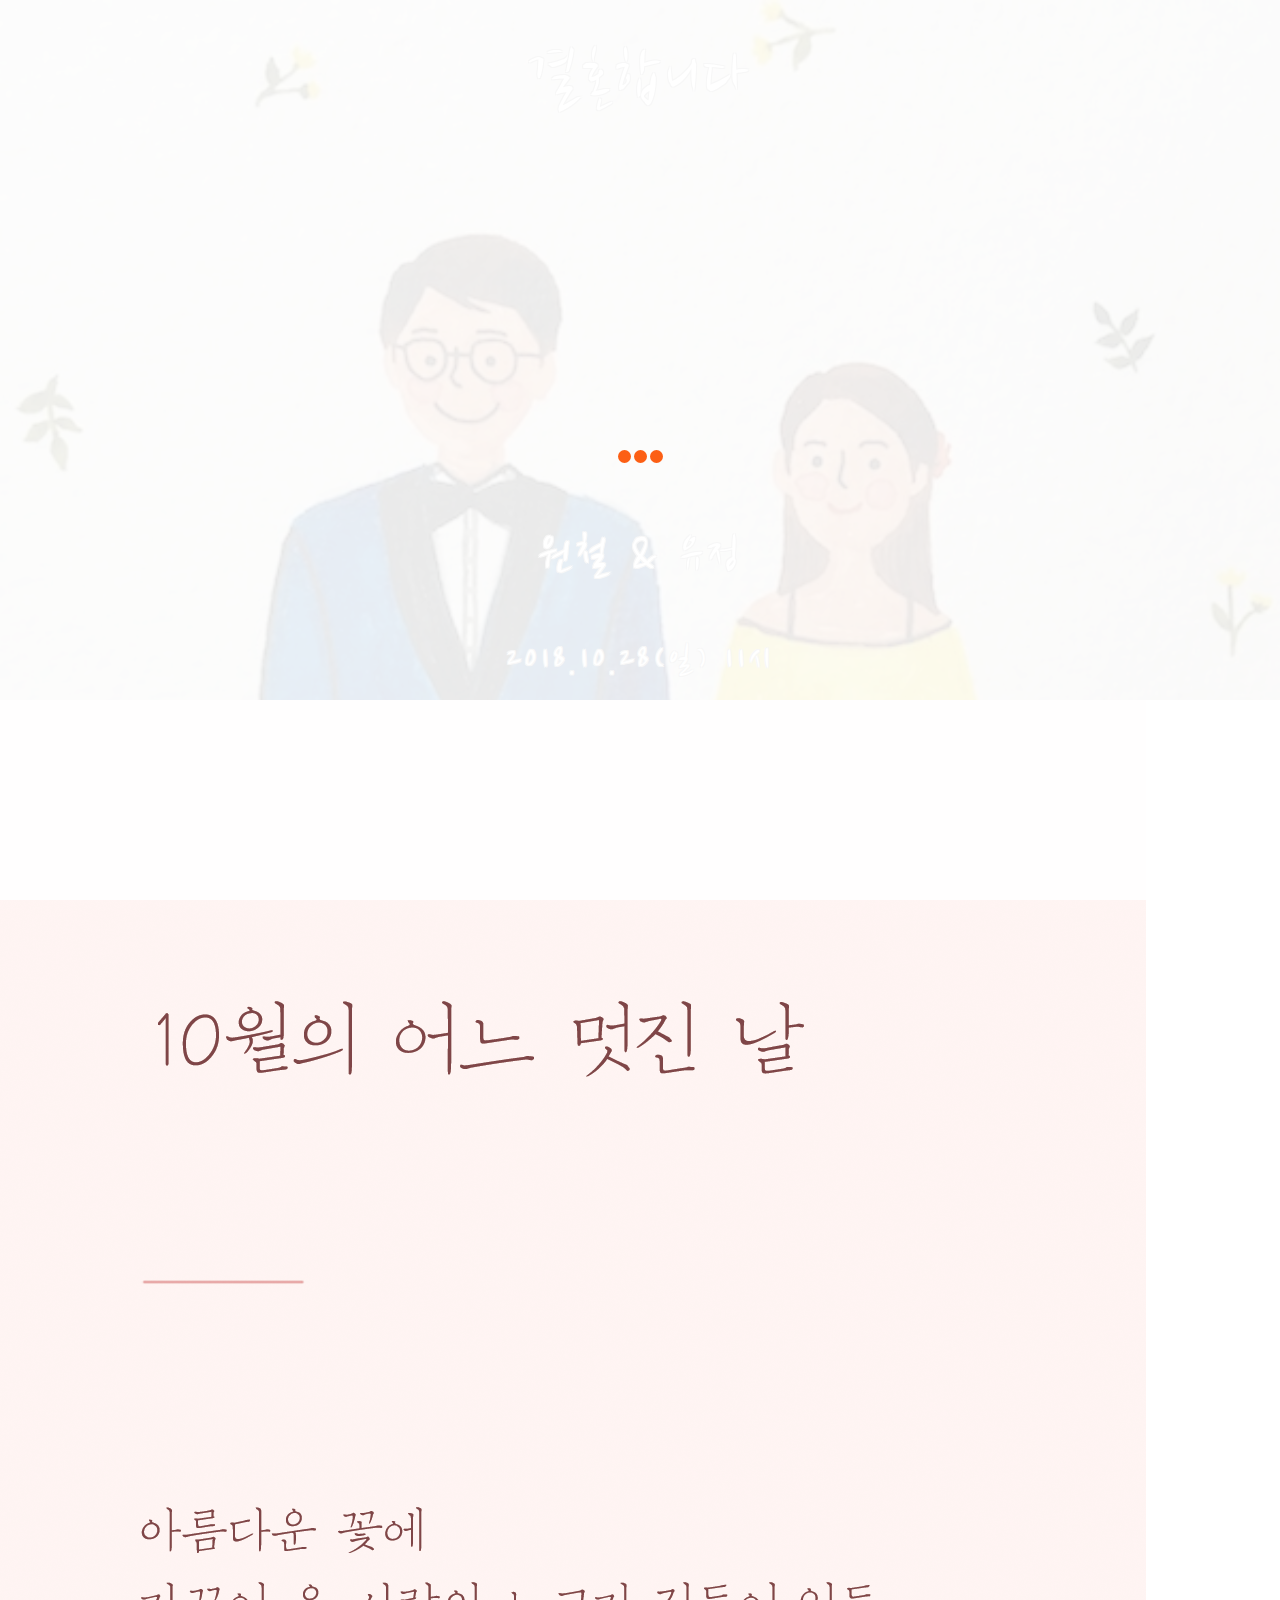
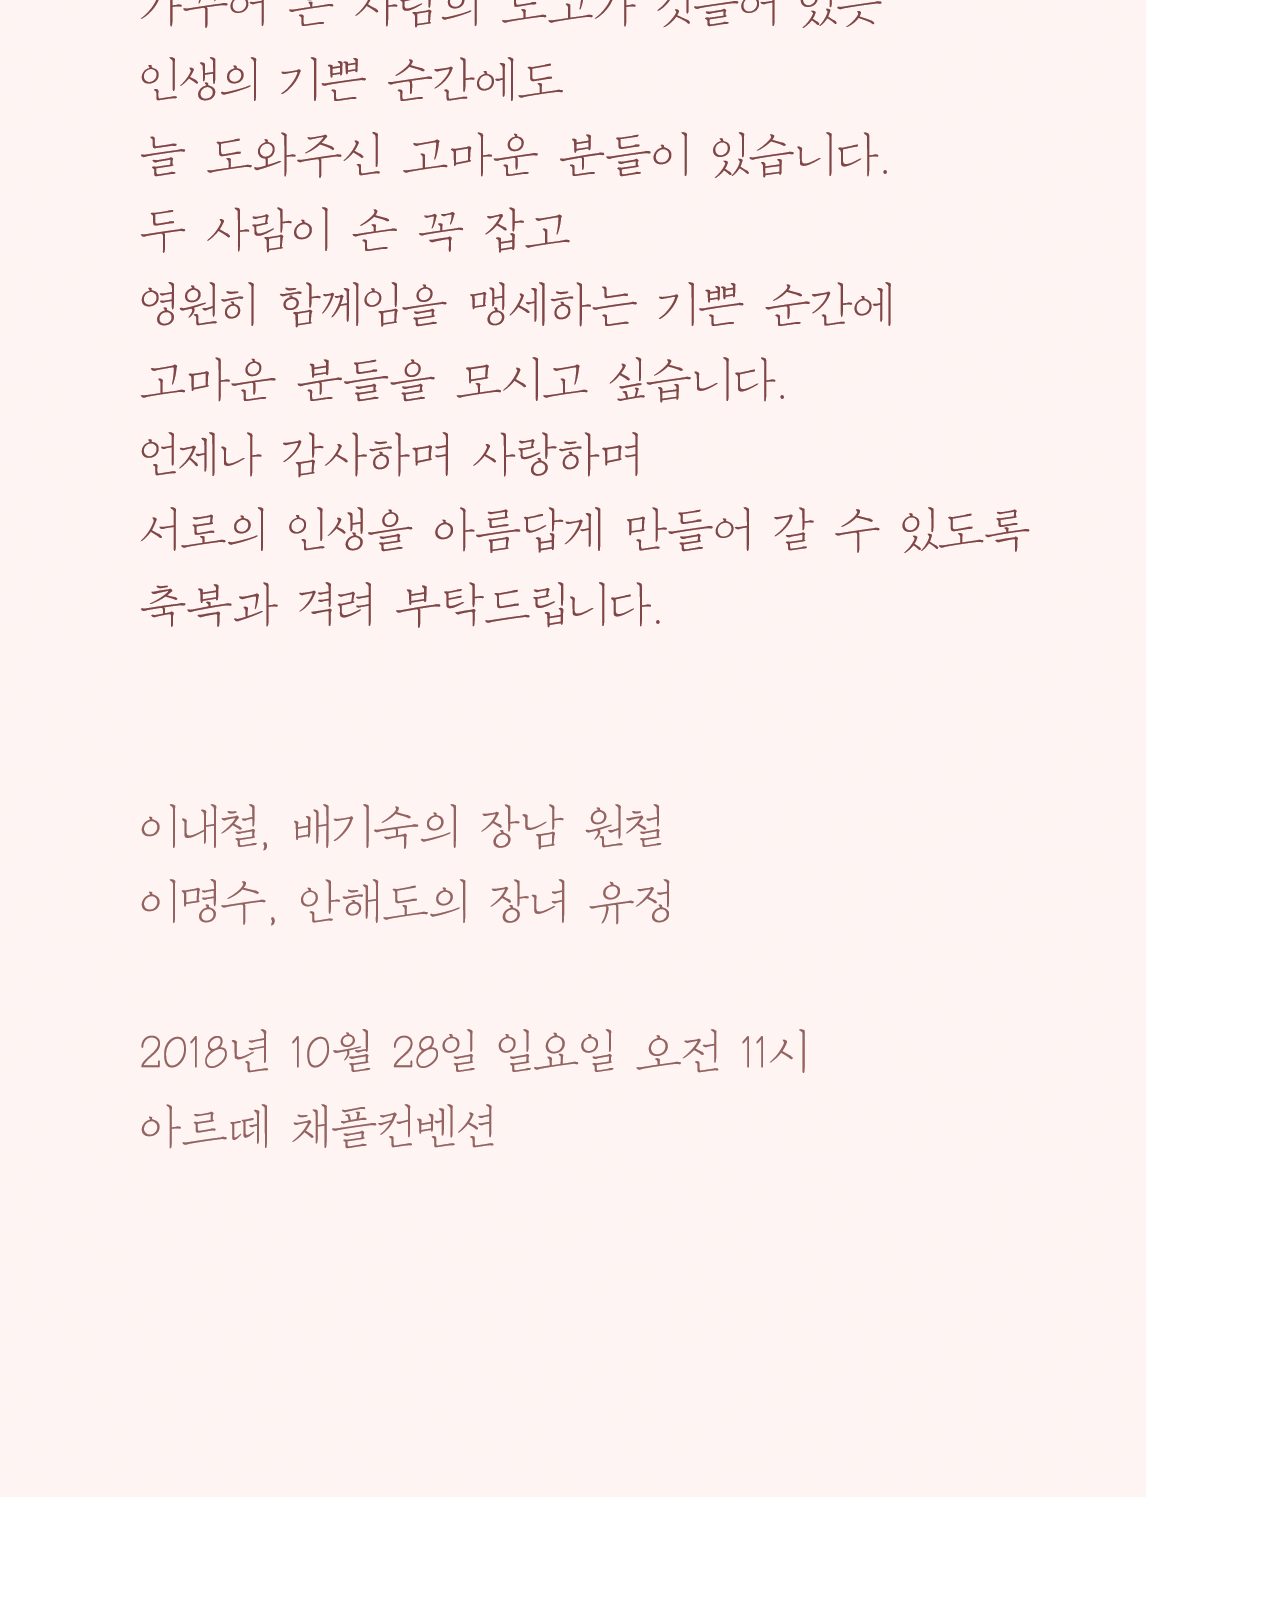
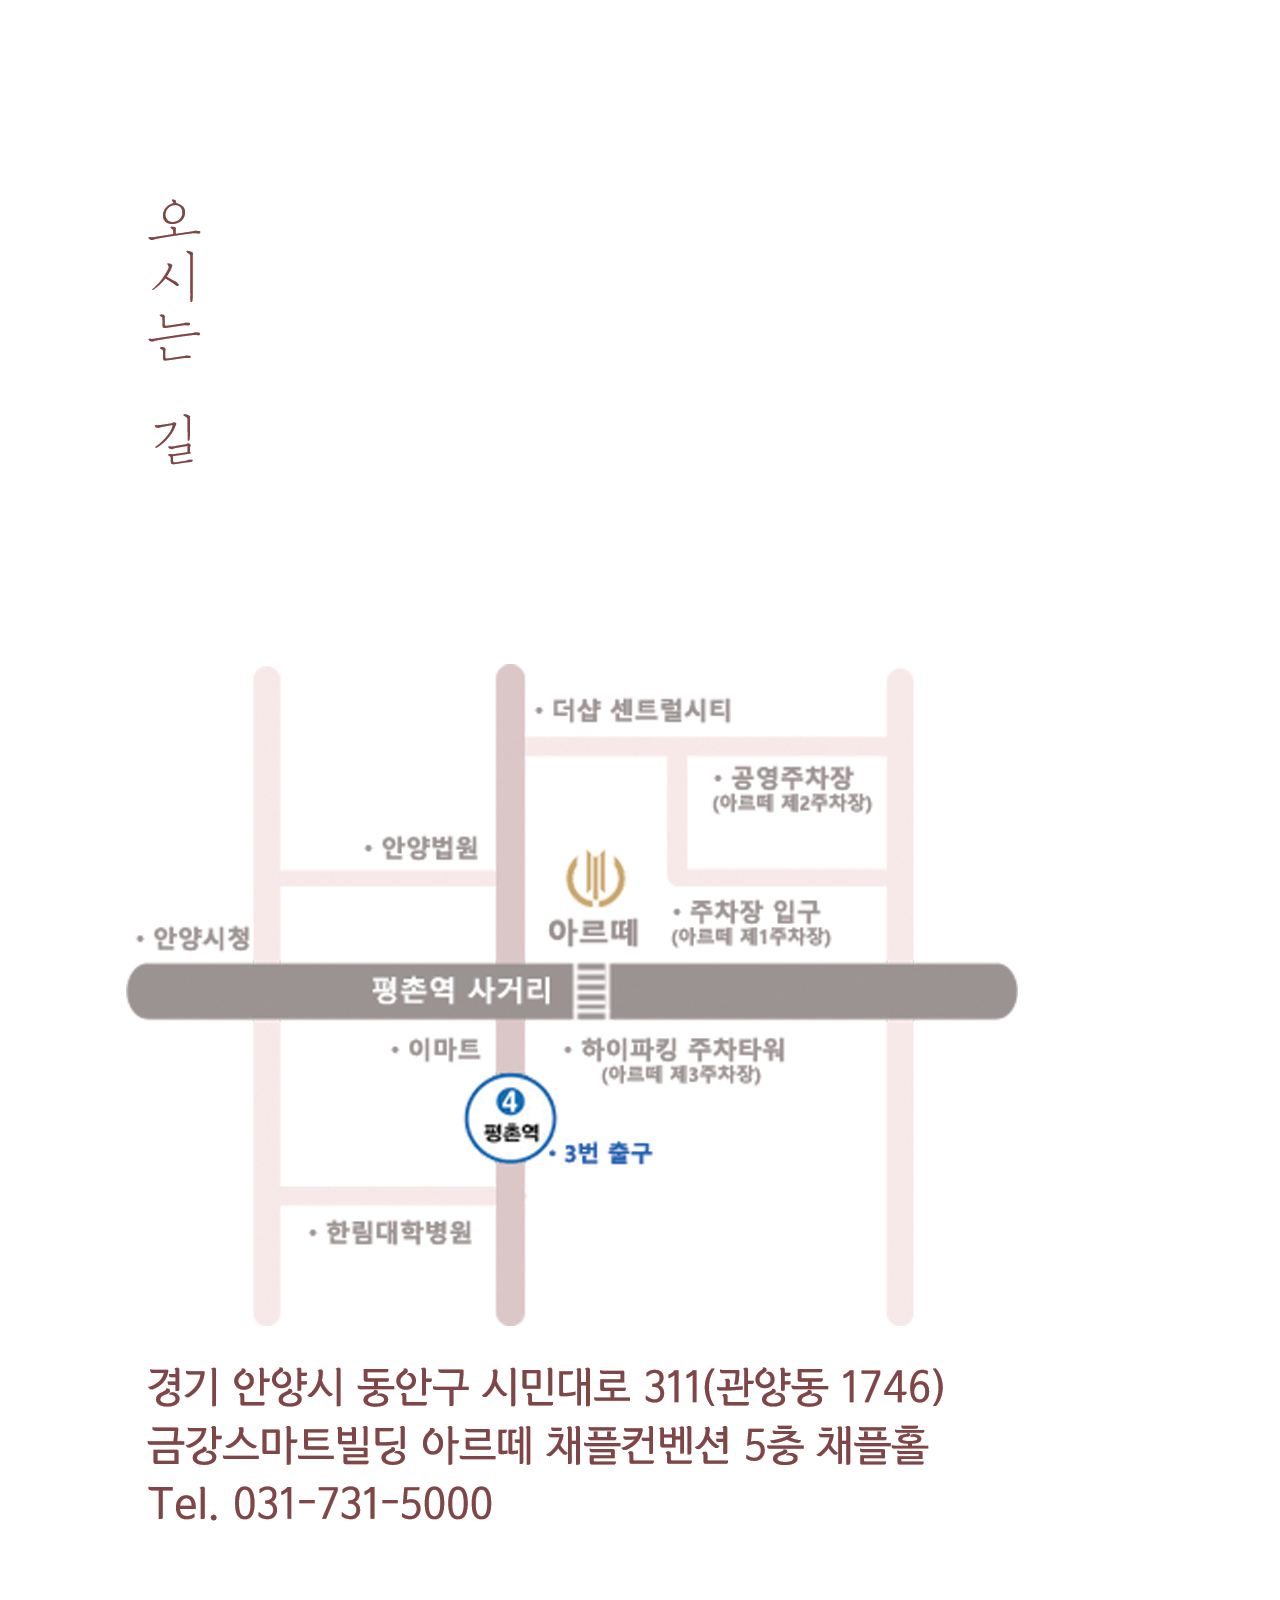
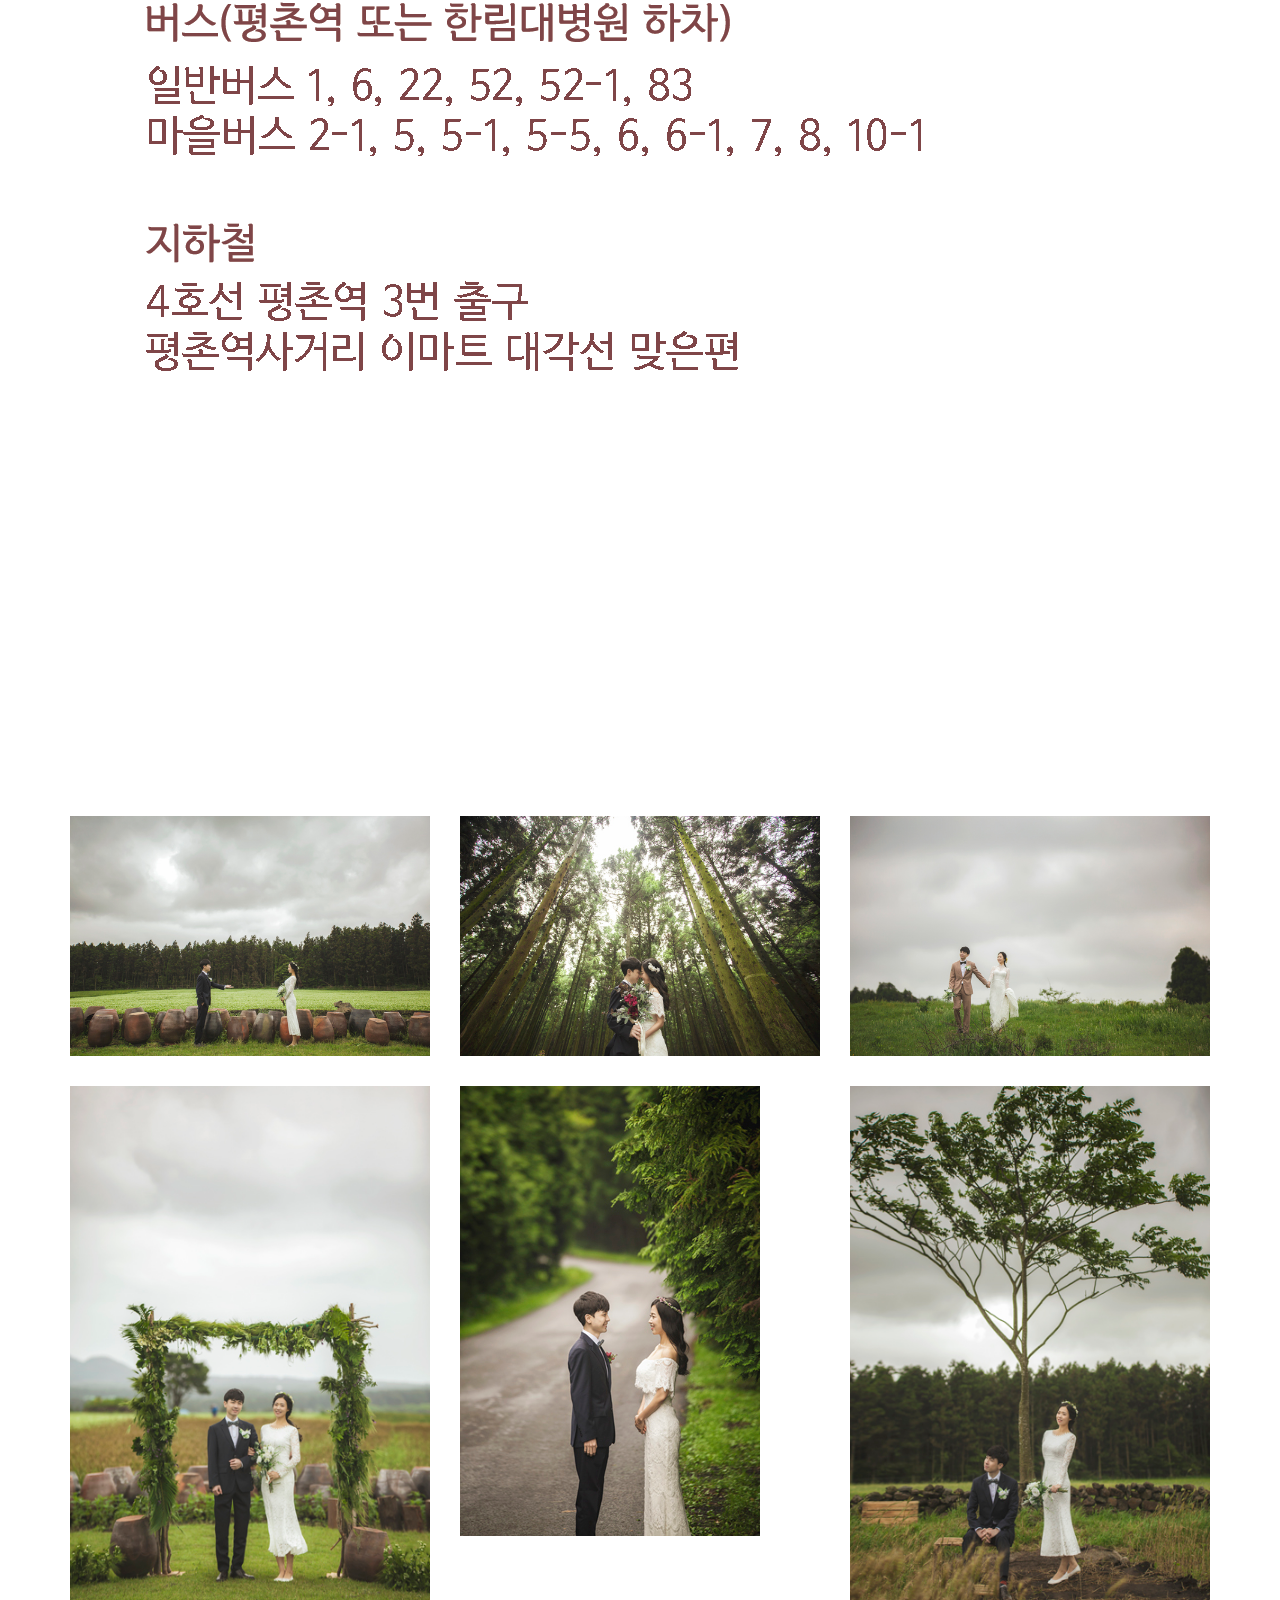
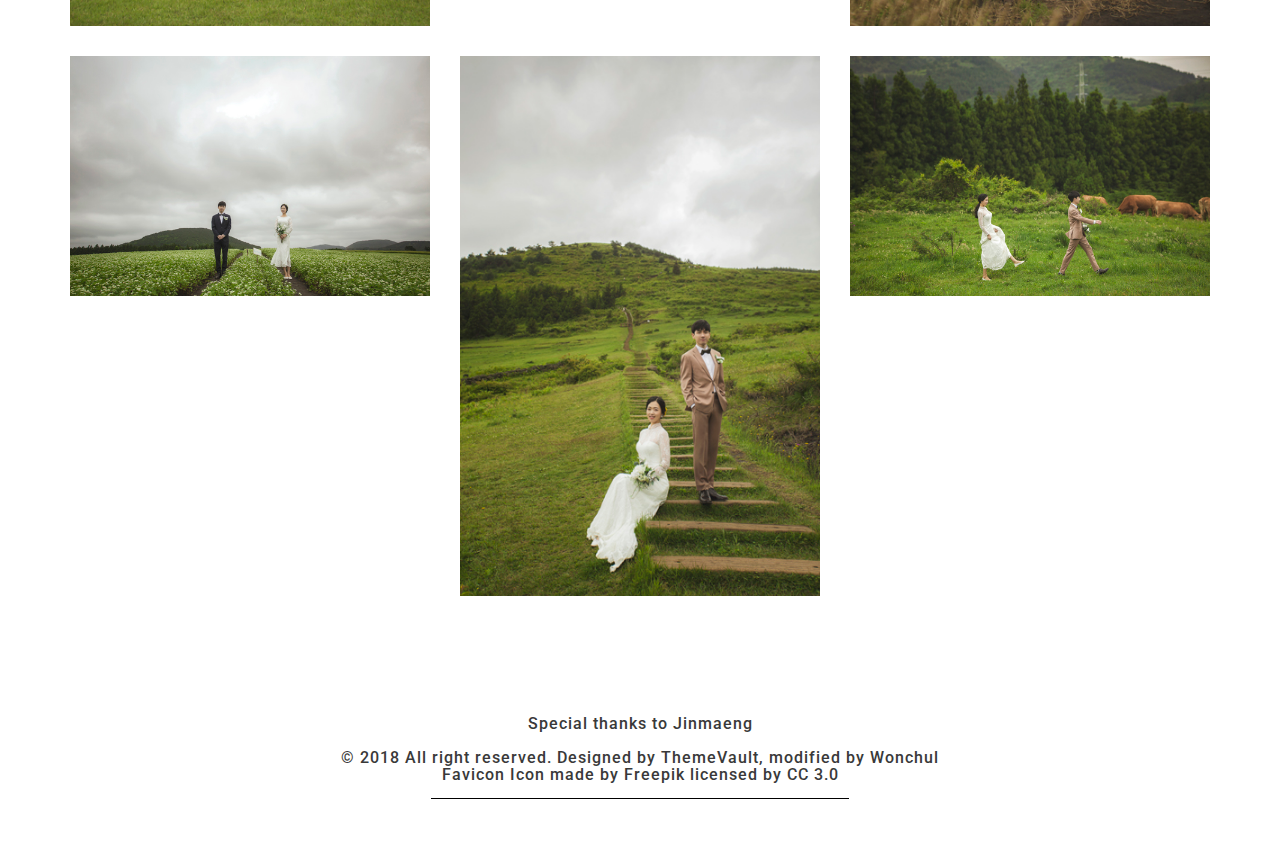
==== commit cc999ed0: "Add meta property" ====
--- a/wed/index.html
+++ b/wed/index.html
@@ -10,6 +10,8 @@
         <meta charset="utf-8">
         <meta http-equiv="X-UA-Compatible" content="IE=edge">
         <meta name="viewport" content="width=device-width, initial-scale=1.0">
+        <meta property="og:image" content="images/banner.jpg">
+        <meta property="og:url" content="https://goo.gl/dv2rYt">
         <link rel="icon" href="images/favicon.png"/>
         <title>유정 & 원철 결혼합니다.</title>
         <!-- Bootstrap core CSS -->
--- a/wed/css/style.css
+++ b/wed/css/style.css
@@ -227,17 +227,16 @@
 /*banner*/
 .banner-full-image {
     background: rgba(0, 0, 0, 0) url("../images/banner.jpg") no-repeat scroll center top / cover ;
-    background-attachment: fixed;
-    height: 480px;
+    /*background-attachment: fixed;*/
+    height: 700px;
     position: relative;
 }
 .banner-full-image::after {
     background-color: rgba(0, 0, 0, 0.2);
     content: "";
     display: block;
-    height: 100%;
     left: 0;
-    position: absolute;
+    position: relative;
     top: 0;
     width: 100%;
     z-index: 1;
